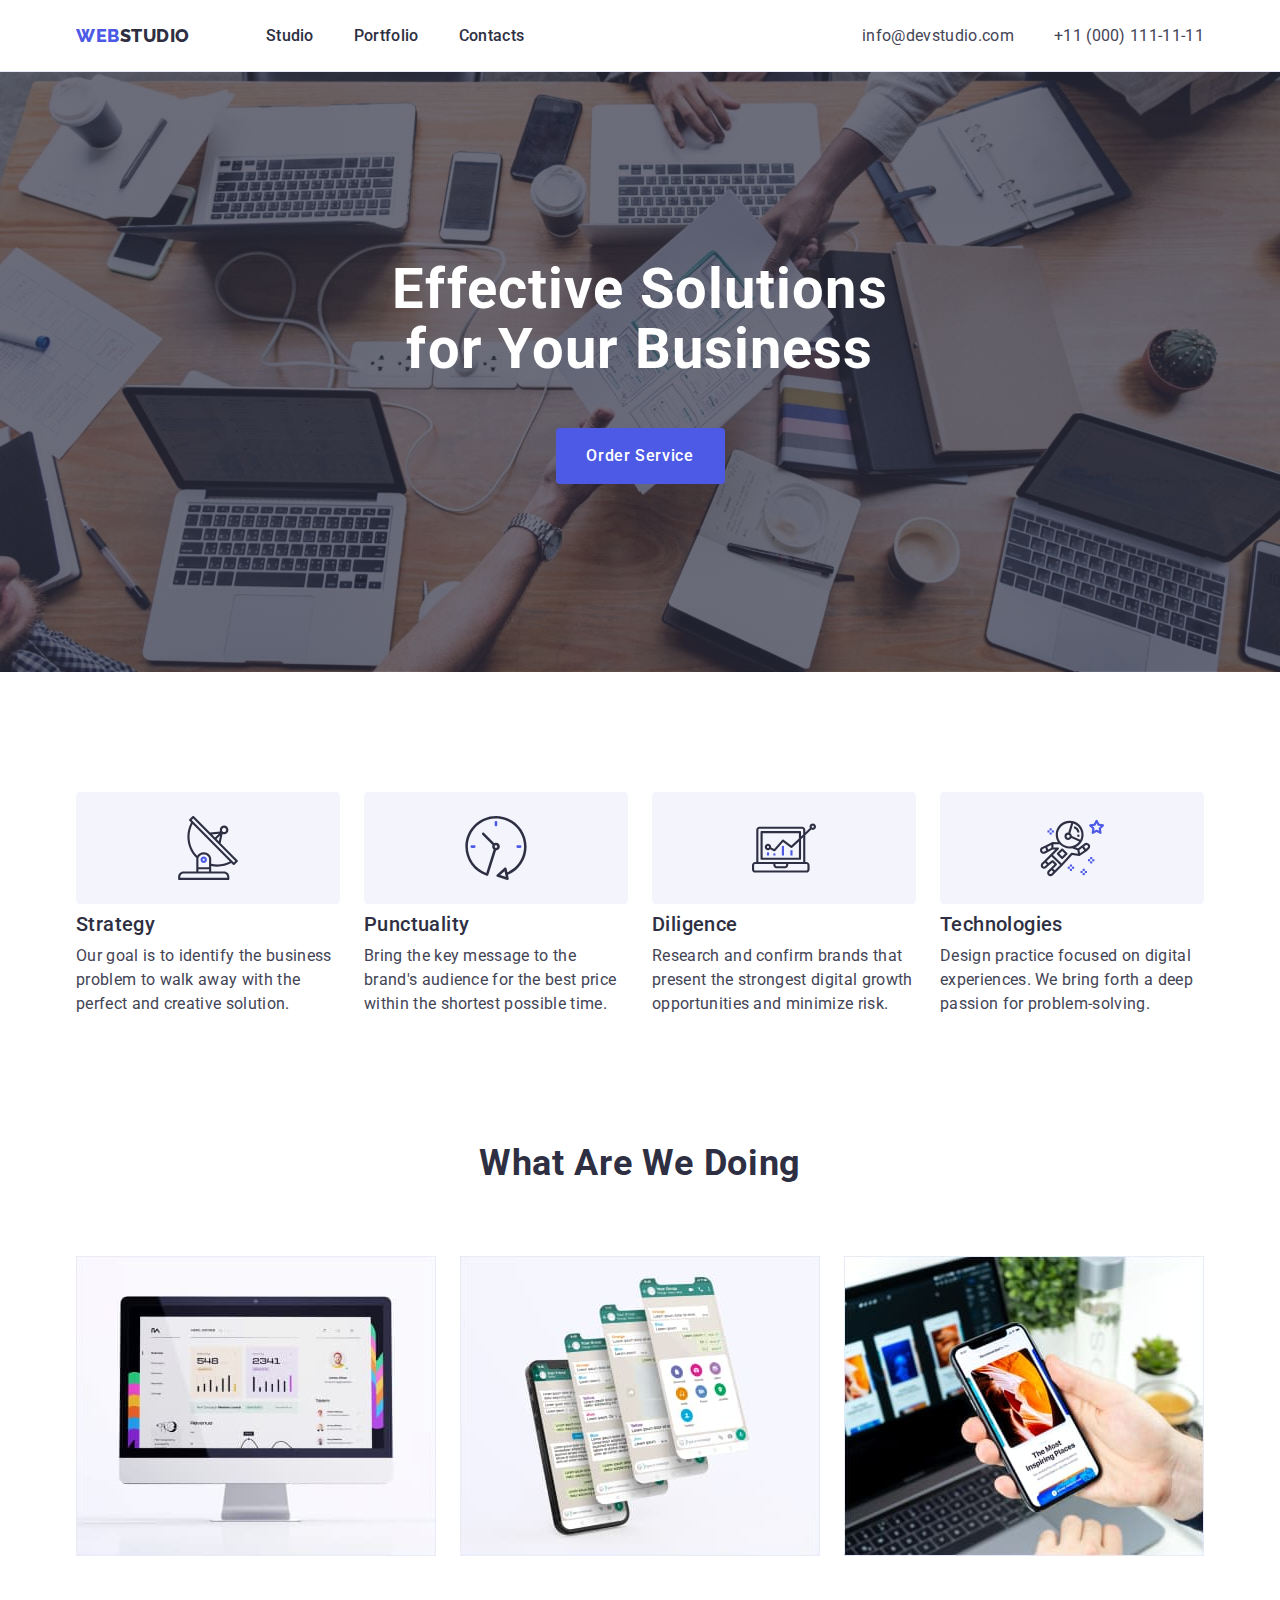
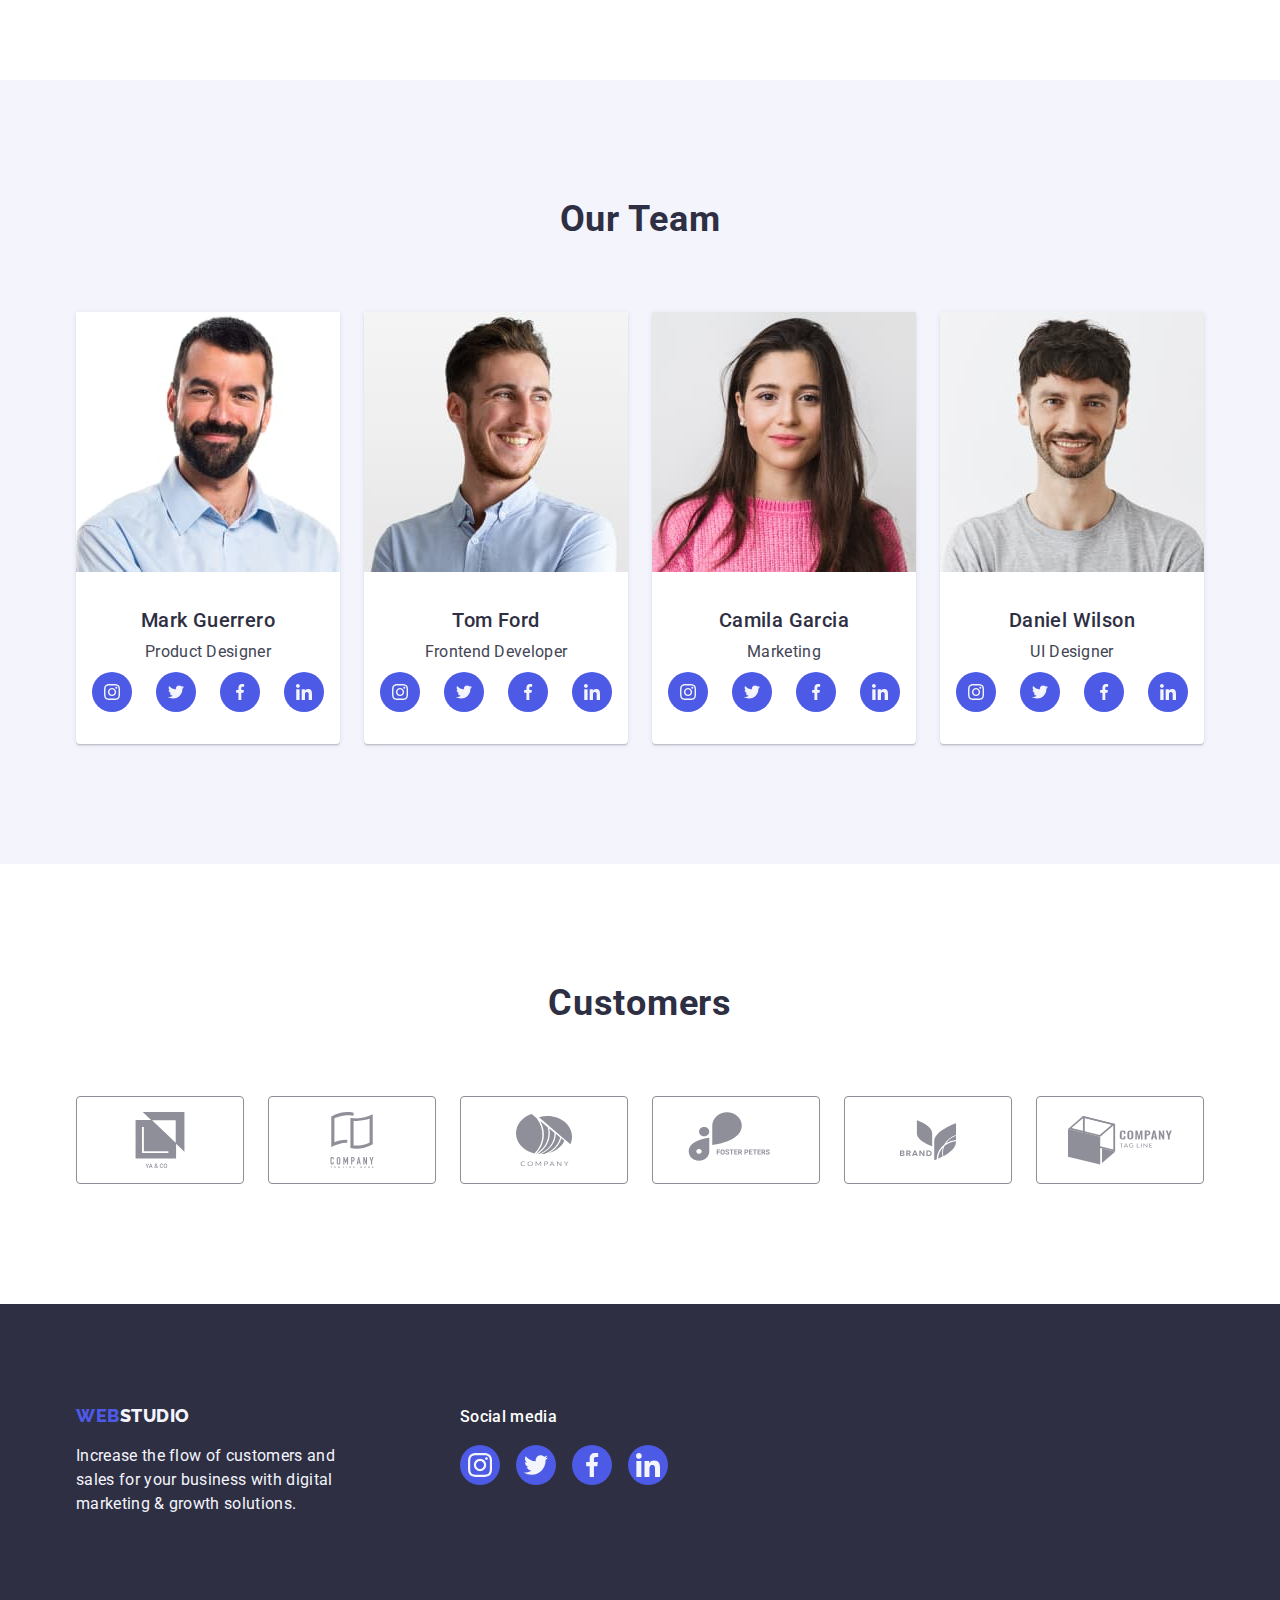
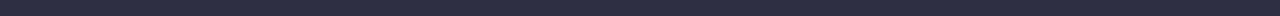
==== index.html @ 8e8cd4e7 "initial release" ====
<!DOCTYPE html>
<html lang="en">
  <head>
    <meta charset="UTF-8" />
    <meta name="viewport" content="width=device-width, initial-scale=1.0" />
    <link
      rel="stylesheet"
      href="https://cdnjs.cloudflare.com/ajax/libs/modern-normalize/2.0.0/modern-normalize.min.css"
      integrity="sha512-4xo8blKMVCiXpTaLzQSLSw3KFOVPWhm/TRtuPVc4WG6kUgjH6J03IBuG7JZPkcWMxJ5huwaBpOpnwYElP/m6wg=="
      crossorigin="anonymous"
      referrerpolicy="no-referrer"
    />
    <link
      href="https://fonts.googleapis.com/css2?family=Raleway:wght@800&family=Roboto:wght@400;500;700;900&display=swap"
      rel="stylesheet"
    />
    <link rel="stylesheet" href="./css/style.css" />
    <link rel="preconnect" href="https://fonts.googleapis.com" />
    <link rel="preconnect" href="https://fonts.gstatic.com" crossorigin />

    <title>goit-markup-hw-03</title>
  </head>
  <body>
    <header class="header">
      <!--header-->
      <div class="header-container container">
        <nav class="nav">
          <a href="./index.html" class="logo link"
            >Web<span class="nav-logo-span">Studio</span></a
          >
          <ul class="list">
            <li class="nav-list-item link">
              <a class="nav-list-item-link link" href="./index.html">Studio</a>
            </li>
            <li class="nav-list-item link">
              <a class="nav-list-item-link link" href="./portfolio.html"
                >Portfolio</a
              >
            </li>
            <li class="nav-list-item link">
              <a class="nav-list-item-link link" href="">Contacts</a>
            </li>
          </ul>
        </nav>
        <address class="address">
          <ul class="list">
            <li class="address-list-item">
              <a class="address-link link" href="mailto:info@devstudio.com"
                >info@devstudio.com</a
              >
            </li>
            <li class="address-list-item">
              <a class="address-link link" href="tel:+110001111111"
                >+11 (000) 111-11-11</a
              >
            </li>
          </ul>
        </address>
      </div>
    </header>
    <main class="main">
      <!--section 1-->
      <section class="hero-section">
        <div class="container">
          <h1 class="hero-tittle">Effective Solutions for Your Business</h1>
          <button class="hero-button" type="button">Order Service</button>
        </div>
      </section>
      <!--section 2-->
      <section class="features-section">
        <div class="container">
          <h2 class="section-title">Features</h2>
          <ul class="features-section-list list">
            <li class="features-list-item">
              <div class="features-section-icon">
                <svg
                  class="features-icons-decor"
                  width="64"
                  height="64"
                  aria-label="icon satellite antenna"
                >
                  <use href="./images/icons.svg#icon-antenna"></use>
                </svg>
              </div>
              <h3 class="item-title">Strategy</h3>
              <p class="item-text">
                Our goal is to identify the business problem to walk away with
                the perfect and creative solution.
              </p>
            </li>
            <li class="features-list-item">
              <div class="features-section-icon">
                <svg
                  class="features-icons-decor"
                  width="64"
                  height="64"
                  aria-label="icon satellite antenna"
                >
                  <use href="./images/icons.svg#icon-clock"></use>
                </svg>
              </div>
              <h3 class="item-title">Punctuality</h3>
              <p class="item-text">
                Bring the key message to the brand's audience for the best price
                within the shortest possible time.
              </p>
            </li>
            <li class="features-list-item">
              <div class="features-section-icon">
                <svg
                  class="features-icons-decor"
                  width="64"
                  height="64"
                  aria-label="icon satellite antenna"
                >
                  <use href="./images/icons.svg#icon-diagram"></use>
                </svg>
              </div>
              <h3 class="item-title">Diligence</h3>
              <p class="item-text">
                Research and confirm brands that present the strongest digital
                growth opportunities and minimize risk.
              </p>
            </li>
            <li class="features-list-item">
              <div class="features-section-icon">
                <svg
                  class="features-icons-decor"
                  width="64"
                  height="64"
                  aria-label="icon satellite antenna"
                >
                  <use href="./images/icons.svg#icon-astronaut"></use>
                </svg>
              </div>
              <h3 class="item-title">Technologies</h3>
              <p class="item-text">
                Design practice focused on digital experiences. We bring forth a
                deep passion for problem-solving.
              </p>
            </li>
          </ul>
        </div>
      </section>

      <!--section 3-->
      <section class="services-section">
        <div class="container">
          <h2 class="section-title">What are we doing</h2>
          <ul class="list">
            <li class="service-list-item">
              <img
                src="./images/image1.jpg"
                alt="comuputer display"
                width="360"
              />
            </li>
            <li class="service-list-item">
              <img
                src="./images/image3.jpg"
                alt="computer and cellphone display"
                width="360"
              />
            </li>
            <li class="service-list-item">
              <img
                src="./images/image2.jpg"
                alt="cellphone display"
                width="360"
              />
            </li>
          </ul>
        </div>
      </section>

      <!--section 4-->
      <section class="team-section">
        <div class="container">
          <h2 class="section-title">Our Team</h2>
          <ul class="list">
            <li class="team-list-item">
              <img
                src="./images/Mark_Guerrero_pic.jpg"
                alt="Mark Guerrero pic"
                width="264"
              />
              <div class="team-name">
                <h3 class="item-title">Mark Guerrero</h3>
                <p class="item-text">Product Designer</p>
                <ul class="social-media">
                  <li class="social-media-list">
                    <a class="social-media-link-item" href="">
                      <svg
                        class="social-media-icondecor"
                        width="16"
                        height="16"
                        fill="#f4f4fd"
                        aria-label="icon instagram"
                      >
                        <use href="./images/icons.svg#icon-instagram"></use>
                      </svg>
                    </a>
                  </li>
                  <li class="social-media-list">
                    <a class="social-media-link-item" href="">
                      <svg
                        class="social-media-icondecor"
                        width="16"
                        height="16"
                        fill="#f4f4fd"
                        aria-label="icon twitter"
                      >
                        <use href="./images/icons.svg#icon-twitter"></use>
                      </svg>
                    </a>
                  </li>
                  <li class="social-media-list">
                    <a class="social-media-link-item" href="">
                      <svg
                        class="social-media-icondecor"
                        width="16"
                        height="16"
                        fill="#f4f4fd"
                        aria-label="icon facebook"
                      >
                        <use href="./images/icons.svg#icon-facebook"></use>
                      </svg>
                    </a>
                  </li>
                  <li class="social-media-list">
                    <a class="social-media-link-item" href="">
                      <svg
                        class="social-media-icondecor"
                        width="16"
                        height="16"
                        fill="#f4f4fd"
                        aria-label="icon linkedin"
                      >
                        <use href="./images/icons.svg#icon-linkedin"></use>
                      </svg>
                    </a>
                  </li>
                </ul>
              </div>
            </li>
            <li class="team-list-item">
              <img
                src="./images/Tom_Ford_pic.jpg"
                alt="Tom Ford pic"
                width="264"
              />
              <div class="team-name">
                <h3 class="item-title">Tom Ford</h3>
                <p class="item-text">Frontend Developer</p>
                <ul class="social-media">
                  <li class="social-media-list">
                    <a class="social-media-link-item" href="">
                      <svg
                        class="social-media-icondecor"
                        width="16"
                        height="16"
                        fill="#f4f4fd"
                        aria-label="icon instagram"
                      >
                        <use href="./images/icons.svg#icon-instagram"></use>
                      </svg>
                    </a>
                  </li>
                  <li class="social-media-list">
                    <a class="social-media-link-item" href="">
                      <svg
                        class="social-media-icondecor"
                        width="16"
                        height="16"
                        fill="#f4f4fd"
                        aria-label="icon twitter"
                      >
                        <use href="./images/icons.svg#icon-twitter"></use>
                      </svg>
                    </a>
                  </li>
                  <li class="social-media-list">
                    <a class="social-media-link-item" href="">
                      <svg
                        class="social-media-icondecor"
                        width="16"
                        height="16"
                        fill="#f4f4fd"
                        aria-label="icon facebook"
                      >
                        <use href="./images/icons.svg#icon-facebook"></use>
                      </svg>
                    </a>
                  </li>
                  <li class="social-media-list">
                    <a class="social-media-link-item" href="">
                      <svg
                        class="social-media-icondecor"
                        width="16"
                        height="16"
                        fill="#f4f4fd"
                        aria-label="icon linkedin"
                      >
                        <use href="./images/icons.svg#icon-linkedin"></use>
                      </svg>
                    </a>
                  </li>
                </ul>
              </div>
            </li>
            <li class="team-list-item">
              <img
                src="./images/Camila_Garcia_pic.jpg"
                alt="Camila Garcia pic"
                width="264"
              />
              <div class="team-name">
                <h3 class="item-title">Camila Garcia</h3>
                <p class="item-text">Marketing</p>
                <ul class="social-media">
                  <li class="social-media-list">
                    <a class="social-media-link-item" href="">
                      <svg
                        class="social-media-icondecor"
                        width="16"
                        height="16"
                        fill="#f4f4fd"
                        aria-label="icon instagram"
                      >
                        <use href="./images/icons.svg#icon-instagram"></use>
                      </svg>
                    </a>
                  </li>
                  <li class="social-media-list">
                    <a class="social-media-link-item" href="">
                      <svg
                        class="social-media-icondecor"
                        width="16"
                        height="16"
                        fill="#f4f4fd"
                        aria-label="icon twitter"
                      >
                        <use href="./images/icons.svg#icon-twitter"></use>
                      </svg>
                    </a>
                  </li>
                  <li class="social-media-list">
                    <a class="social-media-link-item" href="">
                      <svg
                        class="social-media-icondecor"
                        width="16"
                        height="16"
                        fill="#f4f4fd"
                        aria-label="icon facebook"
                      >
                        <use href="./images/icons.svg#icon-facebook"></use>
                      </svg>
                    </a>
                  </li>
                  <li class="social-media-list">
                    <a class="social-media-link-item" href="">
                      <svg
                        class="social-media-icondecor"
                        width="16"
                        height="16"
                        fill="#f4f4fd"
                        aria-label="icon linkedin"
                      >
                        <use href="./images/icons.svg#icon-linkedin"></use>
                      </svg>
                    </a>
                  </li>
                </ul>
              </div>
            </li>
            <li class="team-list-item">
              <img
                src="./images/Daniel_Wilson_pic.jpg"
                alt="Daniel Wilson pic"
                width="264"
              />
              <div class="team-name">
                <h3 class="item-title">Daniel Wilson</h3>
                <p class="item-text">UI Designer</p>
                <ul class="social-media">
                  <li class="social-media-list">
                    <a class="social-media-link-item" href="">
                      <svg
                        class="social-media-icondecor"
                        width="16"
                        height="16"
                        fill="#f4f4fd"
                        aria-label="icon instagram"
                      >
                        <use href="./images/icons.svg#icon-instagram"></use>
                      </svg>
                    </a>
                  </li>
                  <li class="social-media-list">
                    <a class="social-media-link-item" href="">
                      <svg
                        class="social-media-icondecor"
                        width="16"
                        height="16"
                        fill="#f4f4fd"
                        aria-label="icon twitter"
                      >
                        <use href="./images/icons.svg#icon-twitter"></use>
                      </svg>
                    </a>
                  </li>
                  <li class="social-media-list">
                    <a class="social-media-link-item" href="">
                      <svg
                        class="social-media-icondecor"
                        width="16"
                        height="16"
                        fill="#f4f4fd"
                        aria-label="icon facebook"
                      >
                        <use href="./images/icons.svg#icon-facebook"></use>
                      </svg>
                    </a>
                  </li>
                  <li class="social-media-list">
                    <a class="social-media-link-item" href="">
                      <svg
                        class="social-media-icondecor"
                        width="16"
                        height="16"
                        fill="#f4f4fd"
                        aria-label="icon linkedin"
                      >
                        <use href="./images/icons.svg#icon-linkedin"></use>
                      </svg>
                    </a>
                  </li>
                </ul>
              </div>
            </li>
          </ul>
        </div>
      </section>

      <!--section 5-->
      <section class="customer-section">
        <div class="container">
          <h2 class="section-title">Customers</h2>
          <ul class="customer-icon">
            <li class="customer-icon-list">
              <a class="customer-icon-list-item" href="">
                <svg
                  class="customer-icon-client"
                  width="104"
                  height="56"
                  fill="currentColor"
                  aria-label="icon client1"
                >
                  <use href="./images/icons.svg#icon-client1"></use>
                </svg>
              </a>
            </li>
            <li class="customer-icon-list">
              <a class="customer-icon-list-item" href="">
                <svg
                  class="customer-icon-client"
                  width="104"
                  height="56"
                  fill="currentColor"
                  aria-label="icon client2"
                >
                  <use href="./images/icons.svg#icon-client2"></use>
                </svg>
              </a>
            </li>
            <li class="customer-icon-list">
              <a class="customer-icon-list-item" href="">
                <svg
                  class="customer-icon-client"
                  width="104"
                  height="56"
                  fill="currentColor"
                  aria-label="icon client3"
                >
                  <use href="./images/icons.svg#icon-client3"></use>
                </svg>
              </a>
            </li>
            <li class="customer-icon-list">
              <a class="customer-icon-list-item" href="">
                <svg
                  class="customer-icon-client"
                  width="104"
                  height="56"
                  fill="currentColor"
                  aria-label="icon client4"
                >
                  <use href="./images/icons.svg#icon-client4"></use>
                </svg>
              </a>
            </li>
            <li class="customer-icon-list">
              <a class="customer-icon-list-item" href="">
                <svg
                  class="customer-icon-client"
                  width="104"
                  height="56"
                  fill="currentColor"
                  aria-label="icon client5"
                >
                  <use href="./images/icons.svg#icon-client5"></use>
                </svg>
              </a>
            </li>
            <li class="customer-icon-list">
              <a class="customer-icon-list-item" href="">
                <svg
                  class="customer-icon-client"
                  width="104"
                  height="56"
                  fill="currentColor"
                  aria-label="icon client6"
                >
                  <use href="./images/icons.svg#icon-client6"></use>
                </svg>
              </a>
            </li>
          </ul>
        </div>
      </section>
    </main>
    <!--footer section-->
    <footer class="footer">
      <div class="container">
        <div class="footer-container-logo">
          <a href="./index.html" class="logo link"
            >Web<span class="footer-logo-span">Studio</span></a
          >
          <p class="footer-p">
            Increase the flow of customers and sales for your business with
            digital marketing & growth solutions.
          </p>
        </div>
        <div class="footer-social-media">
          <p class="footer-social-media-title">Social media</p>
          <ul class="social-media">
            <li class="social-media-list">
              <a class="social-media-link-item" href="">
                <svg
                  class="social-media-icondecor"
                  width="24"
                  height="24"
                  fill="#f4f4fd"
                  aria-label="icon instagram"
                >
                  <use href="./images/icons.svg#icon-instagram"></use>
                </svg>
              </a>
            </li>
            <li class="social-media-list">
              <a class="social-media-link-item" href="">
                <svg
                  class="social-media-icondecor"
                  width="24"
                  height="24"
                  fill="#f4f4fd"
                  aria-label="icon twitter"
                >
                  <use href="./images/icons.svg#icon-twitter"></use>
                </svg>
              </a>
            </li>
            <li class="social-media-list">
              <a class="social-media-link-item" href="">
                <svg
                  class="social-media-icondecor"
                  width="24"
                  height="24"
                  fill="#f4f4fd"
                  aria-label="icon facebook"
                >
                  <use href="./images/icons.svg#icon-facebook"></use>
                </svg>
              </a>
            </li>
            <li class="social-media-list">
              <a class="social-media-link-item" href="">
                <svg
                  class="social-media-icondecor"
                  width="24"
                  height="24"
                  fill="#f4f4fd"
                  aria-label="icon linkedin"
                >
                  <use href="./images/icons.svg#icon-linkedin"></use>
                </svg>
              </a>
            </li>
          </ul>
        </div>
      </div>
    </footer>
  </body>
</html>
---- css/style.css ----
* {
  padding: 0;
  margin: 0;
  box-sizing: border-box;
}

h1,
h2,
h3,
h4,
h5,
h6,
p,
ul,
li {
  margin: 0;
  padding: 0;
}

body {
  font-family: "Roboto", sans-serif;
  color: var(--slate);
  background-color: var(--white);
}

:root {
  --iris: #4d5ae5;
  --ocean: #404bbf;
  --navyblue: #2e2f42;
  --green: #31d0aa;
  --slate: #434455;
  --lightslate: #8e8f99;
  --cornerflower: #e7e9fc;
  --cloud: #f4f4fd;
  --navybluemodal: #2e2f42;
  --white: #ffffff;
  --dairy: #fcfcfc;
}

/* HEADER SECTION */
.header {
  background-color: var(--white);
  display: flex;
  height: 72px;
  justify-content: center;
  align-items: center;
  border-bottom: 1px solid var(--cornerflower);
  box-shadow: 0px 2px 1px rgba(46, 47, 66, 0.08),
    0px 1px 1px rgba(46, 47, 66, 0.16), 0px 1px 6px rgba(46, 47, 66, 0.08);
}

.header-container {
  display: flex;
  justify-content: space-between;
}

.container {
  display: flex;
  width: 1158px;
  margin: 0 auto;
  padding: 0 15px;
}

.nav {
  display: flex;
  align-items: center;
}

.logo {
  font-family: "Raleway", sans-serif;
  font-weight: 800;
  font-size: 18px;
  line-height: 1.17;
  letter-spacing: 0.03em;
  text-transform: uppercase;
  color: var(--iris);
  display: inline-flex;
  height: 24px;
  align-items: center;
  margin-right: 76px;
}

.nav-logo-span {
  color: var(--navybluemodal);
  font-family: "Raleway", sans-serif;
  font-size: 18px;
  font-style: normal;
  font-weight: 800;
  line-height: 1.17;
}

.nav .list {
  display: flex;
}

.nav-list-item {
  padding: 24px 0;
  margin-right: 40px;
}
.nav-list-item:last-child {
  margin-right: 0;
}

.link {
  text-decoration: none;
}

.list {
  list-style: none;
  display: flex;
}

.nav-list-item {
  list-style: none;
}

.nav-list-item-link {
  font-family: Roboto;
  font-size: 16px;
  font-style: normal;
  font-weight: 500;
  letter-spacing: 0.32px;
  color: var(--navyblue);
  line-height: 1.5;
  letter-spacing: 0.02em;
  padding: 24px 0;
  position: relative;
}

.nav-list-item-link::after {
  content: "";
  width: 100%;
  height: 4px;
  background: var(--ocean);
  position: absolute;
  left: 0;
  bottom: -2px;
  border-radius: 2px;
  opacity: 0;
}

.nav-list-item-link:hover::after {
  opacity: 1;
}

.nav-list-item-link:hover,
.nav-list-item-link:focus {
  color: var(--ocean);
}
.address {
  font-style: normal;
}

.address {
  display: flex;
  align-items: center;
}

.address-link {
  padding-top: 24px;
  padding-bottom: 24px;
  line-height: 1.5;
  letter-spacing: 0.02em;
  color: var(--slate);
}

.address-list-item {
  margin-right: 40px;
}
.address-list-item:last-child {
  margin-right: 0;
}

.address-link:hover,
.address-link:focus {
  color: var(--ocean);
}

.main {
  background-color: var(--white);
}
/* Section 1 */
.hero-section {
  background-color: var(--navyblue);
  padding: 188px 0;
  max-width: 1440px;
  margin: 0 auto;
  background-image: linear-gradient(
      rgba(46, 47, 66, 0.7),
      rgba(46, 47, 66, 0.7)
    ),
    url(../images/people-office.jpg);
  background-repeat: no-repeat;
  background-position: center;
  background-size: cover;
}
.hero-section .container {
  display: flex;
  flex-direction: column;
  align-items: center;
}

.hero-tittle {
  font-family: Roboto;
  font-size: 56px;
  font-style: normal;
  font-weight: 700;
  line-height: 1.07;
  letter-spacing: 1.12px;
  color: var(--white);
  text-align: center;
  max-width: 496px;
}
.hero-button {
  background-color: var(--iris);
  color: var(--white);
  font-family: "Roboto", sans-serif;
  font-size: 16px;
  font-style: normal;
  font-weight: 500;
  line-height: 24px; /* 150% */
  letter-spacing: 0.64px;
  width: 169px;
  height: 56px;
  border: none;
  border-radius: 4px;
  cursor: pointer;
  margin-top: 48px;
}
.hero-button:hover,
.hero-button:focus {
  background-color: var(--ocean);
  cursor: pointer;
}

/* Section 2 */
.features-section {
  background-color: var(--white);
  padding: 120px 0;
}

.features-section .section-title {
  position: absolute;
  width: 1px;
  height: 1px;
  margin: -1px;
  border: 0;
  padding: 0;
  white-space: nowrap;
  clip-path: inset(100%);
  clip: rect(0 0 0 0);
  overflow: hidden;
}

.section-title {
  font-size: 36px;
  line-height: 1.11;
  text-transform: capitalize;
  letter-spacing: 0.02em;
  color: var(--navybluemodal);
  text-align: center;
  margin-bottom: 72px;
}

.features-list-item {
  width: calc((100% - 72px) / 4);
  margin-right: 24px;
}
.features-list-item:last-child {
  margin-right: 0;
}

.features-list-item .item-title {
  margin-bottom: 8px;
}

.features-section-icon {
  display: flex;
  align-items: center;
  justify-content: center;
  height: 112px;
  background-color: var(--cloud);
  border-radius: 4px;
  margin-bottom: 8px;
}

.item-title {
  font-family: Roboto;
  font-size: 20px;
  font-style: normal;
  font-weight: 500;
  line-height: 24px; /* 120% */
  letter-spacing: 0.4px;
  color: var(--navyblue);
}
.item-text {
  font-family: Roboto;
  font-size: 16px;
  font-style: normal;
  font-weight: 400;
  line-height: 24px; /* 150% */
  letter-spacing: 0.32px;
  color: var(--slate);
  margin-bottom: 8px;
}

/* Section 3 */
.services-section {
  background-color: var(--white);
  padding-bottom: 120px;
}

.services-section .container {
  display: flex;
  flex-direction: column;
  align-items: center;
}

.service-list-item {
  width: calc((100% - 48px) / 3);
  margin-right: 24px;
}
.service-list-item:last-child {
  margin-right: 0;
}

/* Section 4 */
.team-section {
  background-color: var(--cloud);
  padding: 120px 0;
}

.team-section .container {
  display: flex;
  flex-direction: column;
  align-items: center;
}

.team-list-item {
  list-style: none;
  background-color: var(--white);
  border-radius: 0 0 4px 4px;
  margin-right: 24px;
  width: calc((100% - 72px) / 4);
  box-shadow: 0px 1px 6px rgba(46, 47, 66, 0.08),
    0px 1px 1px rgba(46, 47, 66, 0.16), 0px 2px 1px rgba(46, 47, 66, 0.08);
}

.team-list-item:last-child {
  margin-right: 0;
}

.team-name {
  padding: 32px 0;
}

.team-section .item-title {
  text-align: center;
  margin-bottom: 8px;
}

.team-section .item-text {
  text-align: center;
}

.social-media {
  display: flex;
  justify-content: center;
  gap: 24px;
}

.social-media-list {
  list-style: none;
  width: 40px;
  height: 40px;
}
.social-media-link-item {
  width: 100%;
  height: 100%;
  background-color: var(--iris);
  border-radius: 50%;
  display: flex;
  align-items: center;
  justify-content: center;
}

.social-media-link-item:hover,
.social-media-link-item:focus {
  background-color: var(--ocean);
}

/* Section 5 */
.customer-section {
  padding: 120px 0;
}
.customer-section .container {
  display: flex;
  flex-direction: column;
  align-items: center;
}
.customer-icon {
  display: flex;
  gap: 24px;
}
.customer-icon-list {
  width: calc((100% - 120px) / 6);
  height: 88px;
}
.customer-icon-list {
  list-style: none;
  min-width: 168px;
  height: 88px;
}
.customer-icon-list-item {
  width: 100%;
  height: 100%;
  border: 1px solid var(--lightslate);
  border-radius: 4px;
  display: flex;
  align-items: center;
  justify-content: center;
  color: var(--lightslate);
}

.customer-icon-list-item:hover,
.customer-icon-list-item:focus {
  color: var(--ocean);
  border-color: var(--ocean);
}

/* footer Section */
.footer {
  background-color: var(--navyblue);
  padding: 100px 0;
}

.footer .container {
  display: flex;
  flex-wrap: wrap;
  align-items: baseline;
}

.footer-container-logo {
  margin-right: 120px;
}

.footer-logo-span-web {
  font-family: "Raleway", sans-serif;
  font-size: 18px;
  font-style: normal;
  font-weight: 800;
  line-height: 1.17;
  letter-spacing: 0.54px;
  text-transform: uppercase;
  color: var(--iris);
}

.logo {
  font-family: "Raleway", sans-serif;
  font-weight: 800;
  font-size: 18px;
  line-height: 1.17;
  letter-spacing: 0.03em;
  text-transform: uppercase;
  color: var(--iris);
}

.footer .logo {
  margin-bottom: 16px;
  flex-basis: 100%;
}

.footer-logo-span {
  color: var(--cloud);
}
.footer-p {
  font-family: Roboto;
  font-size: 16px;
  font-style: normal;
  font-weight: 400;
  line-height: 24px; /* 150% */
  letter-spacing: 0.32px;
  color: var(--cloud);
  max-width: 264px;
}

.footer-social-media-title {
  font-weight: 500;
  line-height: 1.5;
  letter-spacing: 0.02em;
  color: var(--white);
  margin-bottom: 16px;
}

.footer-social-media .social-media {
  gap: 16px;
}
.footer-social-media .social-media-link-item:hover,
.footer-social-media .social-media-link-item:focus {
  background-color: var(--green);
}

/* Portfolio */

.portfolio-main .container {
  flex-wrap: wrap;
}

.main-section {
  padding: 96px 0 120px 0;
}

.portfolio-main h1 {
  position: absolute;
  width: 1px;
  height: 1px;
  margin: -1px;
  border: 0;
  padding: 0;
  white-space: nowrap;
  clip-path: inset(100%);
  clip: rect(0 0 0 0);
  overflow: hidden;
}
.portfolio-main .list {
  justify-content: center;
  margin-bottom: 72px;
}

.button-menu {
  display: flex;
  width: 1158px;
  gap: 24px;
}

.button {
  color: var(--iris);
  background-color: var(--cloud);
  font-family: "Roboto", sans-serif;
  font-size: 16px;
  font-style: normal;
  font-weight: 500;
  line-height: 1.5;
  letter-spacing: 0.04em;
  padding: 12px 24px;
  border: 1px solid var(--cornerflower);
  border-radius: 4px;
}

.button:hover,
.button:focus {
  background-color: var(--ocean);
  color: var(--white);
  cursor: pointer;
  border: 1px solid transparent;
  box-shadow: 0px 3px 1px rgba(0, 0, 0, 0.1), 0px 2px 1px rgba(0, 0, 0, 0.08),
    0px 2px 2px rgba(0, 0, 0, 0.12);
}

.project-card-list {
  display: flex;
  flex-wrap: wrap;
  row-gap: 48px;
  column-gap: 24px;
}

.project-card .link {
  display: block;
}

.application-category {
  padding: 32px 16px;
  border: 1px solid var(--cornerflower);
  border-top: none;
}

.application-category .item-title {
  margin-bottom: 8px;
}

.project-card:nth-last-child(-n + 3) {
  margin-bottom: 0;
}

.project-card-item:hover,
.project-card-item:focus {
  box-shadow: 0px 1px 6px rgba(46, 47, 66, 0.08),
    0px 1px 1px rgba(46, 47, 66, 0.16), 0px 2px 1px rgba(46, 47, 66, 0.08);
}
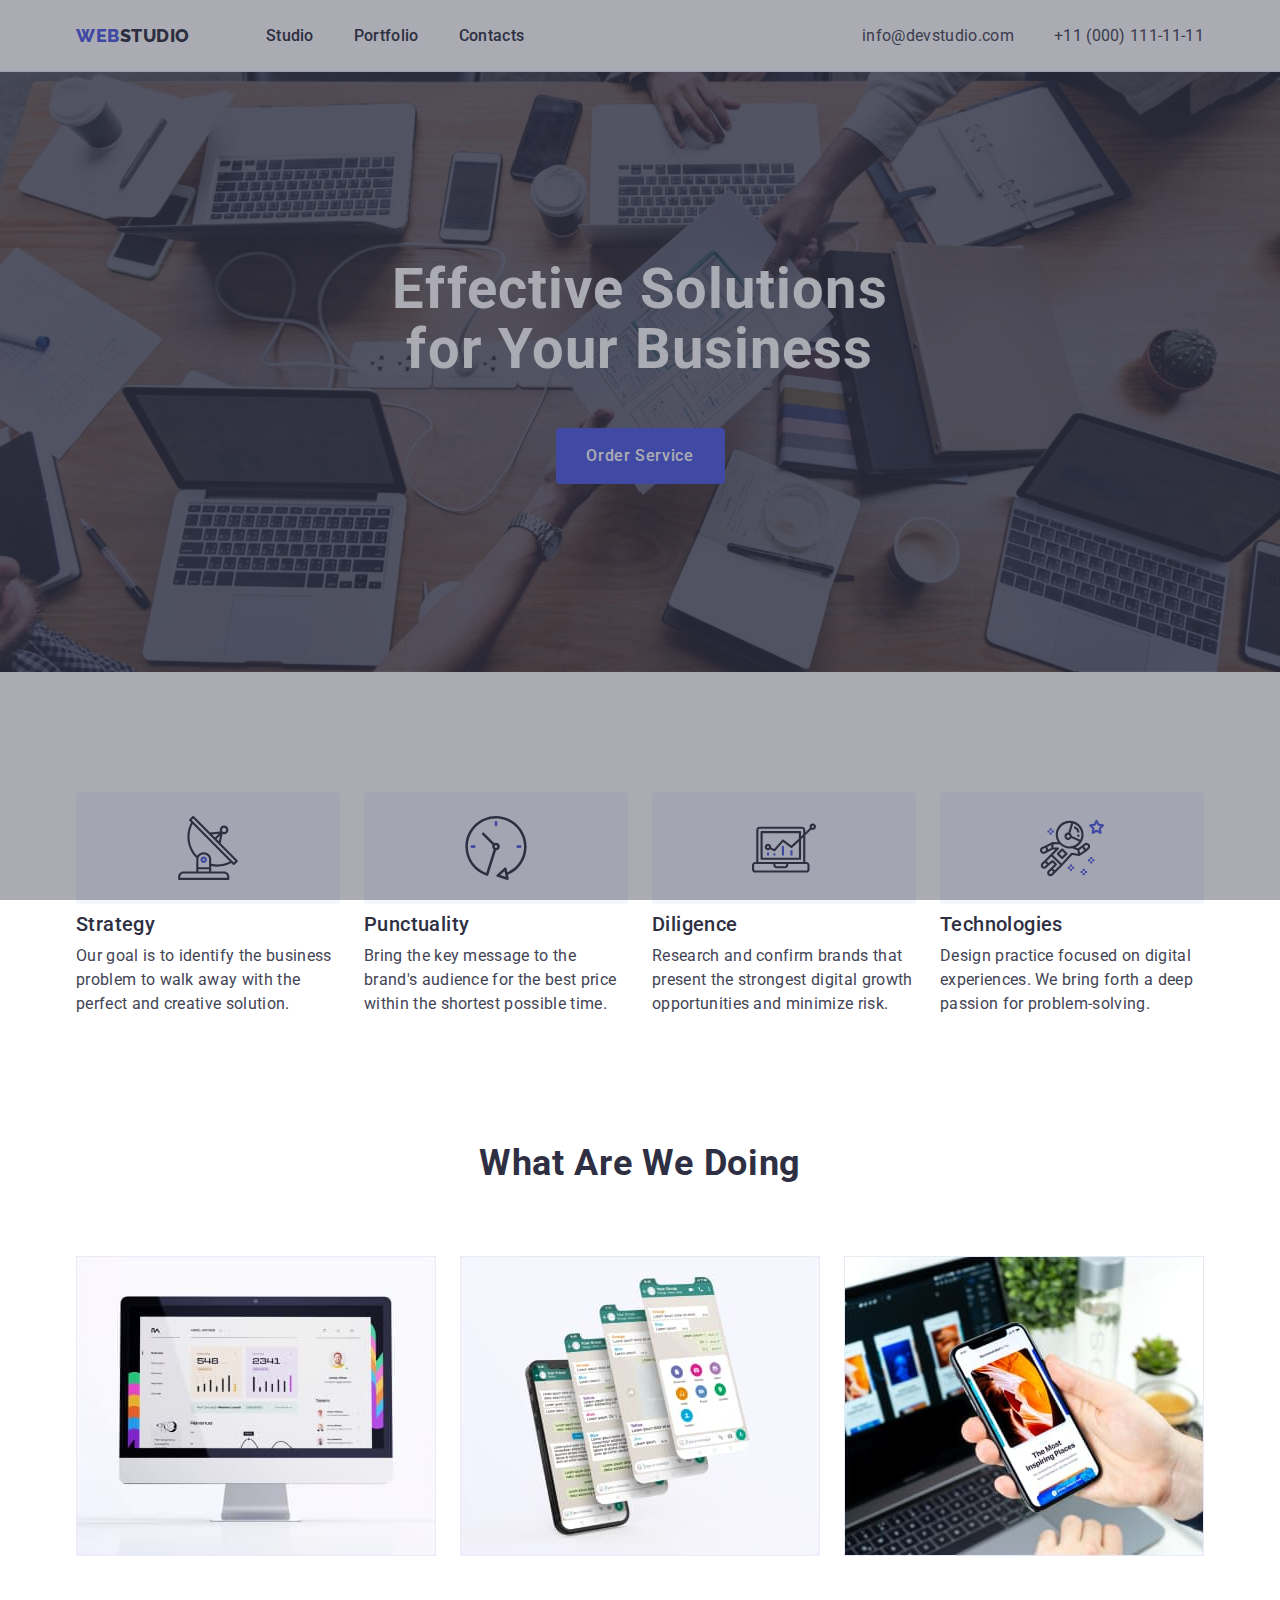
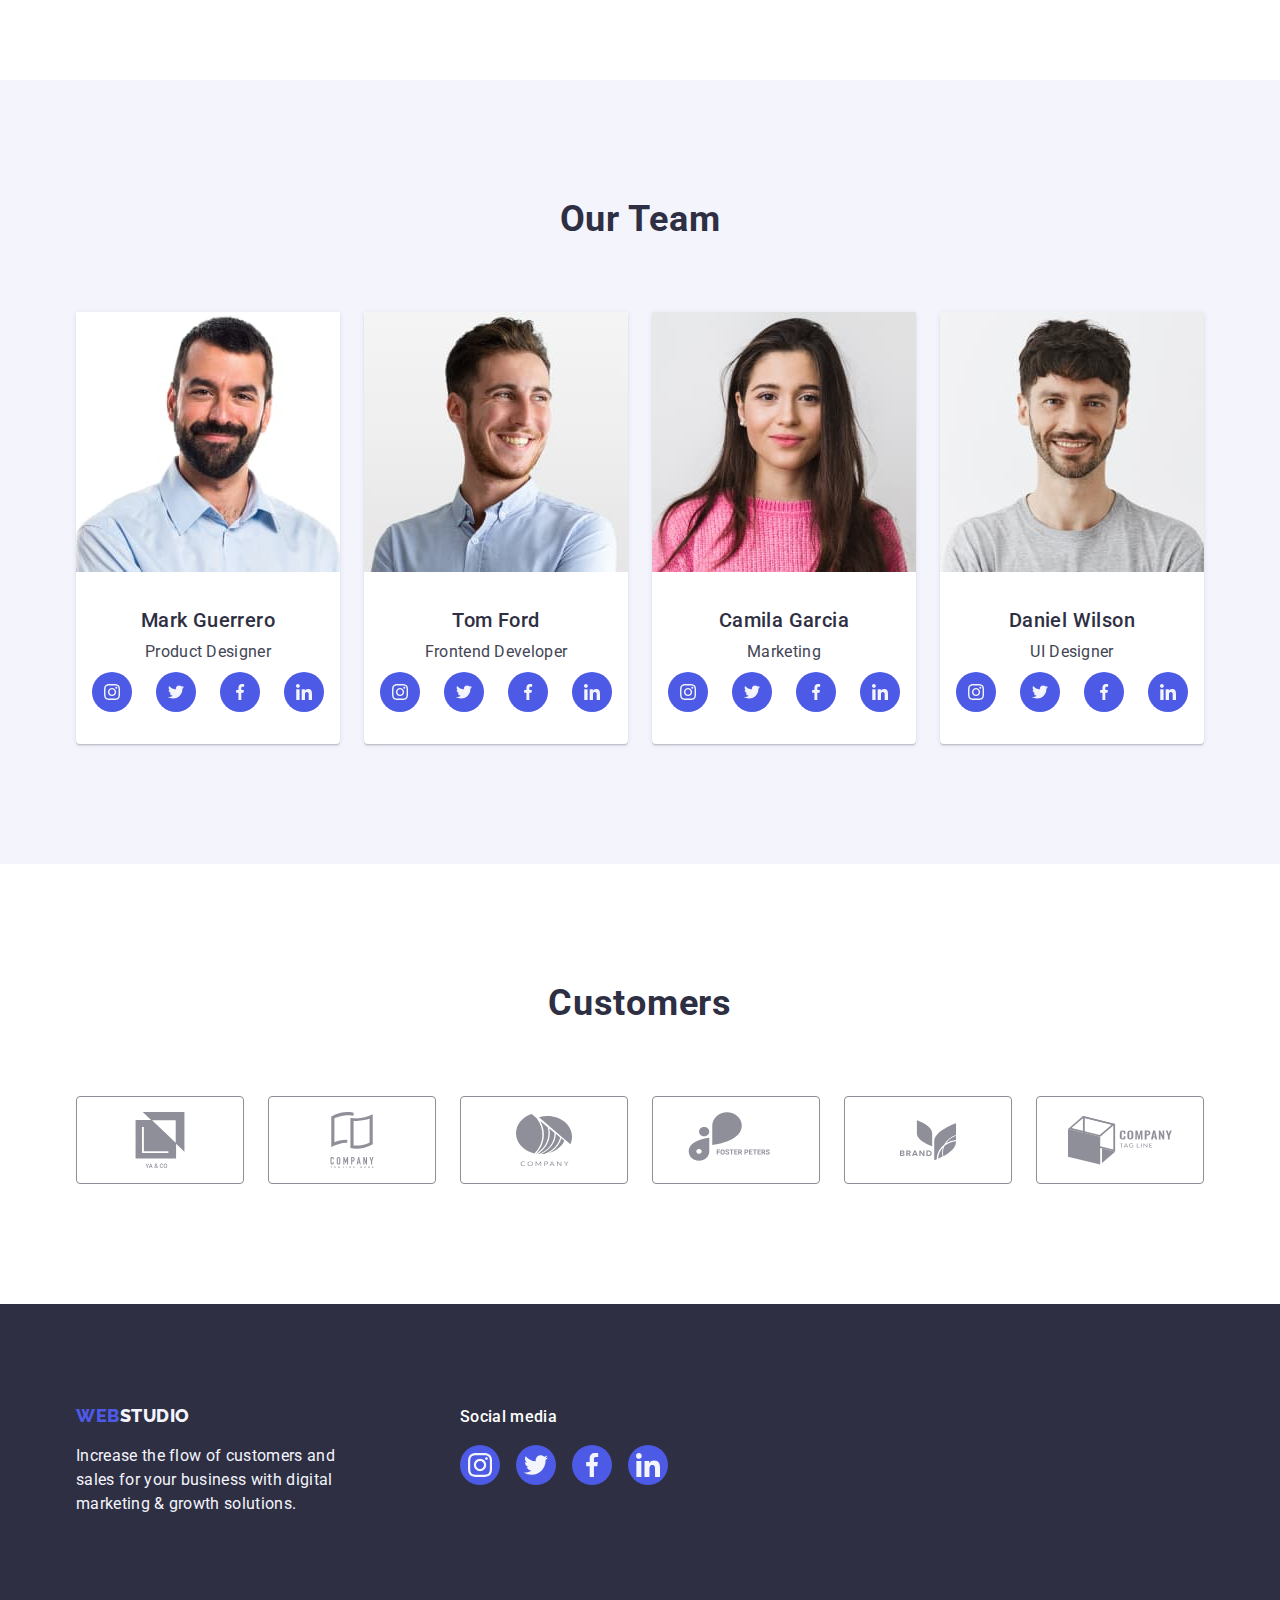
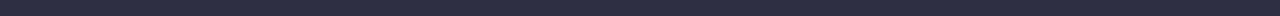
==== commit 368eb891: "modal" ====
--- a/index.html
+++ b/index.html
@@ -600,5 +600,9 @@
         </div>
       </div>
     </footer>
+
+    <!-- modal-window -->
+    <div class="modal-window"></div>
+    <data-modal> </data-modal>
   </body>
 </html>
--- a/css/style.css
+++ b/css/style.css
@@ -120,11 +120,13 @@
   font-style: normal;
   font-weight: 500;
   letter-spacing: 0.32px;
+  /* color: var(--ocean); */
   color: var(--navyblue);
   line-height: 1.5;
   letter-spacing: 0.02em;
   padding: 24px 0;
   position: relative;
+  transition: color 250ms cubic-bezier(0.4, 0, 0.2, 1);
 }
 
 .nav-list-item-link::after {
@@ -134,9 +136,9 @@
   background: var(--ocean);
   position: absolute;
   left: 0;
-  bottom: -2px;
   border-radius: 2px;
   opacity: 0;
+  bottom: -1px;
 }
 
 .nav-list-item-link:hover::after {
@@ -162,6 +164,7 @@
   line-height: 1.5;
   letter-spacing: 0.02em;
   color: var(--slate);
+  transition: color 250ms cubic-bezier(0.4, 0, 0.2, 1);
 }
 
 .address-list-item {
@@ -226,6 +229,7 @@
   border-radius: 4px;
   cursor: pointer;
   margin-top: 48px;
+  transition: background-color 250ms cubic-bezier(0.4, 0, 0.2, 1);
 }
 .hero-button:hover,
 .hero-button:focus {
@@ -382,6 +386,7 @@
   display: flex;
   align-items: center;
   justify-content: center;
+  transition: background-color 250ms cubic-bezier(0.4, 0, 0.2, 1);
 }
 
 .social-media-link-item:hover,
@@ -420,6 +425,8 @@
   align-items: center;
   justify-content: center;
   color: var(--lightslate);
+  transition: border-color 250ms cubic-bezier(0.4, 0, 0.2, 1),
+    color 250ms cubic-bezier(0.4, 0, 0.2, 1);
 }
 
 .customer-icon-list-item:hover,
@@ -545,6 +552,10 @@
   padding: 12px 24px;
   border: 1px solid var(--cornerflower);
   border-radius: 4px;
+  /* transition: color 250ms cubic-bezier(0.4, 0, 0.2, 1);
+  transition: background-color 250ms cubic-bezier(0.4, 0, 0.2, 1);
+  transition: border-color 250ms cubic-bezier(0.4, 0, 0.2, 1);
+  transition: box-shadow 250ms cubic-bezier(0.4, 0, 0.2, 1); */
 }
 
 .button:hover,
@@ -564,8 +575,9 @@
   column-gap: 24px;
 }
 
-.project-card .link {
+.project-card-item {
   display: block;
+  transition: box-shadow 250ms cubic-bezier(0.4, 0, 0.2, 1);
 }
 
 .application-category {
@@ -587,3 +599,37 @@
   box-shadow: 0px 1px 6px rgba(46, 47, 66, 0.08),
     0px 1px 1px rgba(46, 47, 66, 0.16), 0px 2px 1px rgba(46, 47, 66, 0.08);
 }
+
+.project-card:hover .overlay-text {
+  transform: translateY(0%);
+}
+
+.project-card-img {
+  position: relative;
+  overflow: hidden;
+}
+
+.overlay-text {
+  position: absolute;
+  top: 0;
+  line-height: 1.5;
+  letter-spacing: 0.02em;
+  color: var(--cloud);
+  padding: 40px 32px;
+  background-color: var(--iris);
+  height: 100%;
+  transform: translateY(100%);
+  transition: transform 250ms cubic-bezier(0.4, 0, 0.2, 1);
+}
+
+/* Modal Window */
+.modal-window {
+  position: fixed;
+  top: 0;
+  left: 0;
+  width: 100%;
+  height: 100%;
+  background-color: rgba(46, 47, 66, 0.4);
+  transition: opacity 250ms cubic-bezier(0.4, 0, 0.2, 1),
+    visibility 250ms cubic-bezier(0.4, 0, 0.2, 1);
+}
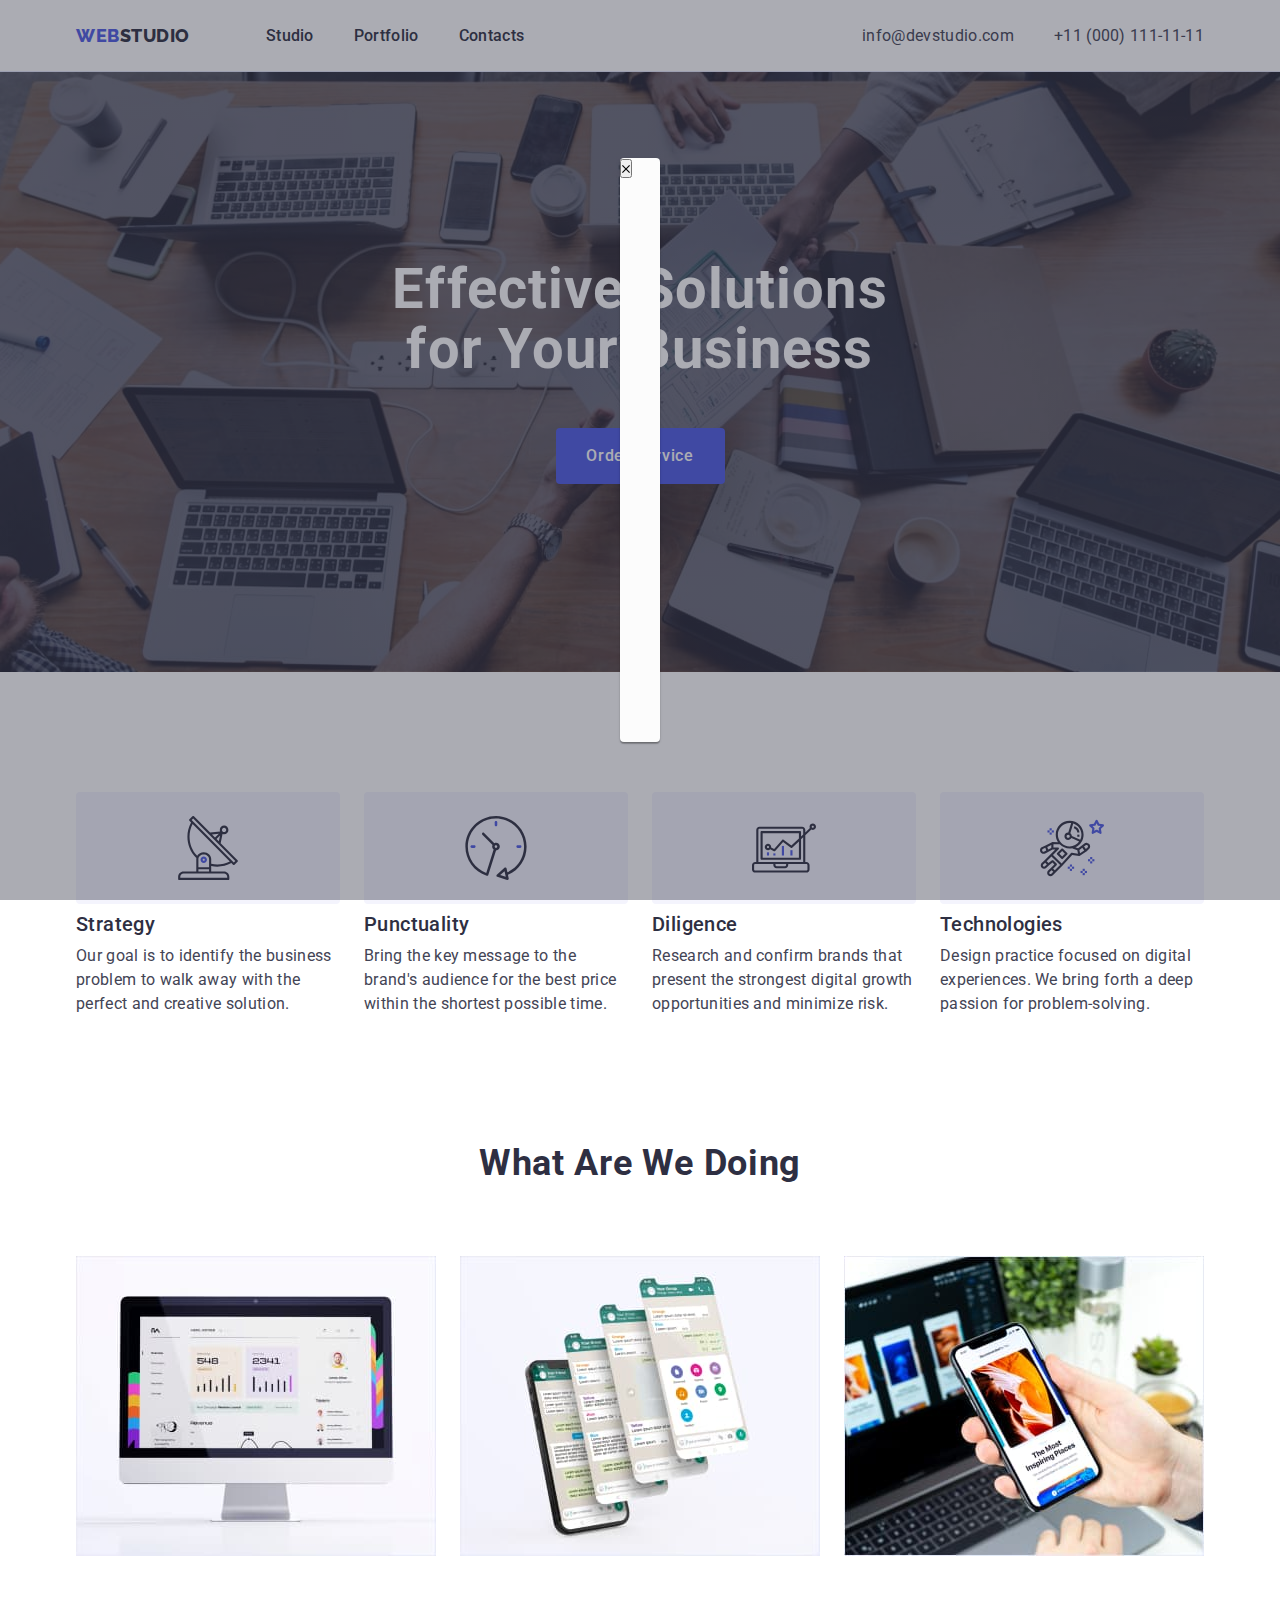
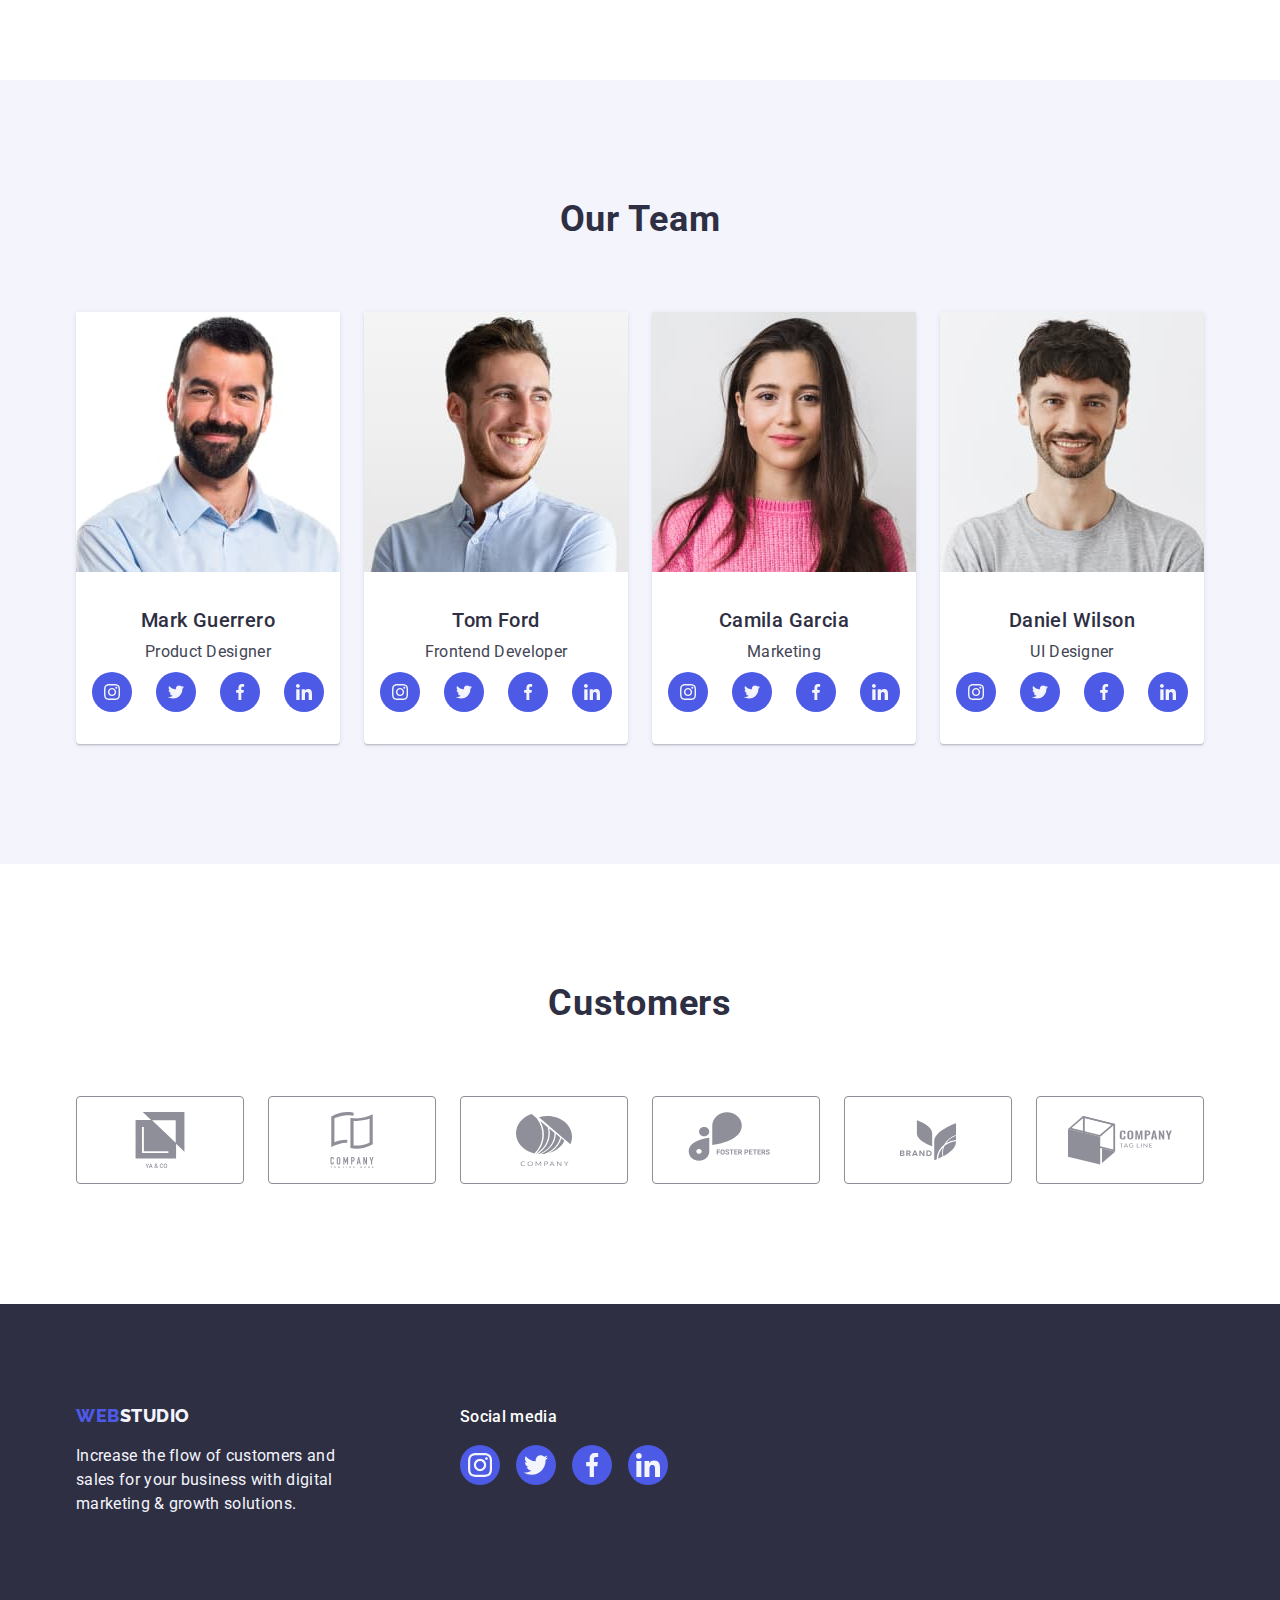
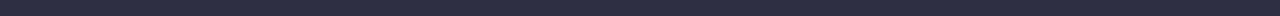
==== commit 9f763219: "rev43" ====
--- a/index.html
+++ b/index.html
@@ -602,7 +602,14 @@
     </footer>
 
     <!-- modal-window -->
-    <div class="modal-window"></div>
-    <data-modal> </data-modal>
+    <div class="modal-window">
+      <div class="modal">
+        <button class="close-btn" type="button">
+          <svg class="modal-close" width="8" height="8">
+            <use href="./images/icons.svg#icon-close"></use>
+          </svg>
+        </button>
+      </div>
+    </div>
   </body>
 </html>
--- a/css/style.css
+++ b/css/style.css
@@ -633,3 +633,17 @@
   transition: opacity 250ms cubic-bezier(0.4, 0, 0.2, 1),
     visibility 250ms cubic-bezier(0.4, 0, 0.2, 1);
 }
+
+.modal {
+  position: absolute;
+  top: 50%;
+  left: 50%;
+  transform: translate(-50%, -50%);
+  width: 40px;
+  min-height: 584px;
+  background-color: var(--dairy);
+  box-shadow: 0px 1px 1px rgba(0, 0, 0, 0.14), 0px 1px 3px rgba(0, 0, 0, 0.12),
+    0px 2px 1px rgba(0, 0, 0, 0.2);
+  border-radius: 4px;
+  transition: transform 250ms cubic-bezier(0.4, 0, 0.2, 1);
+}
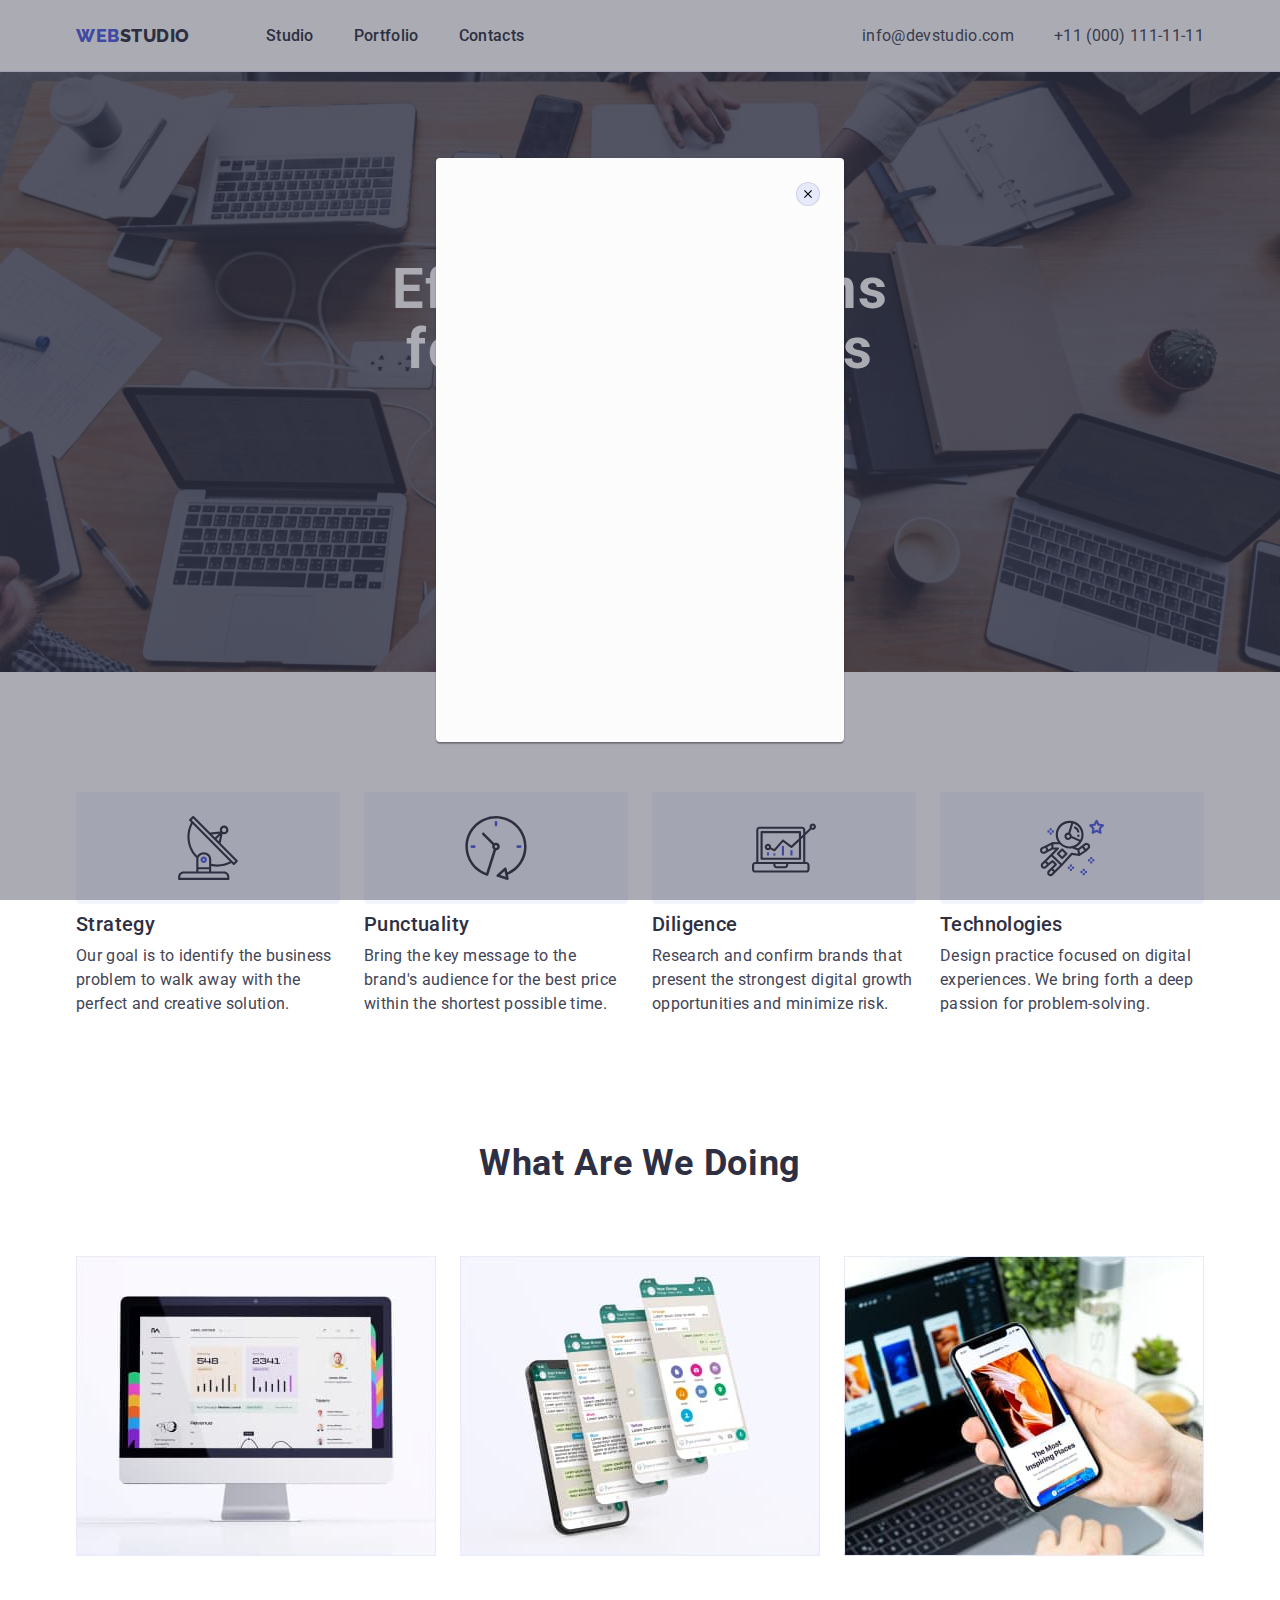
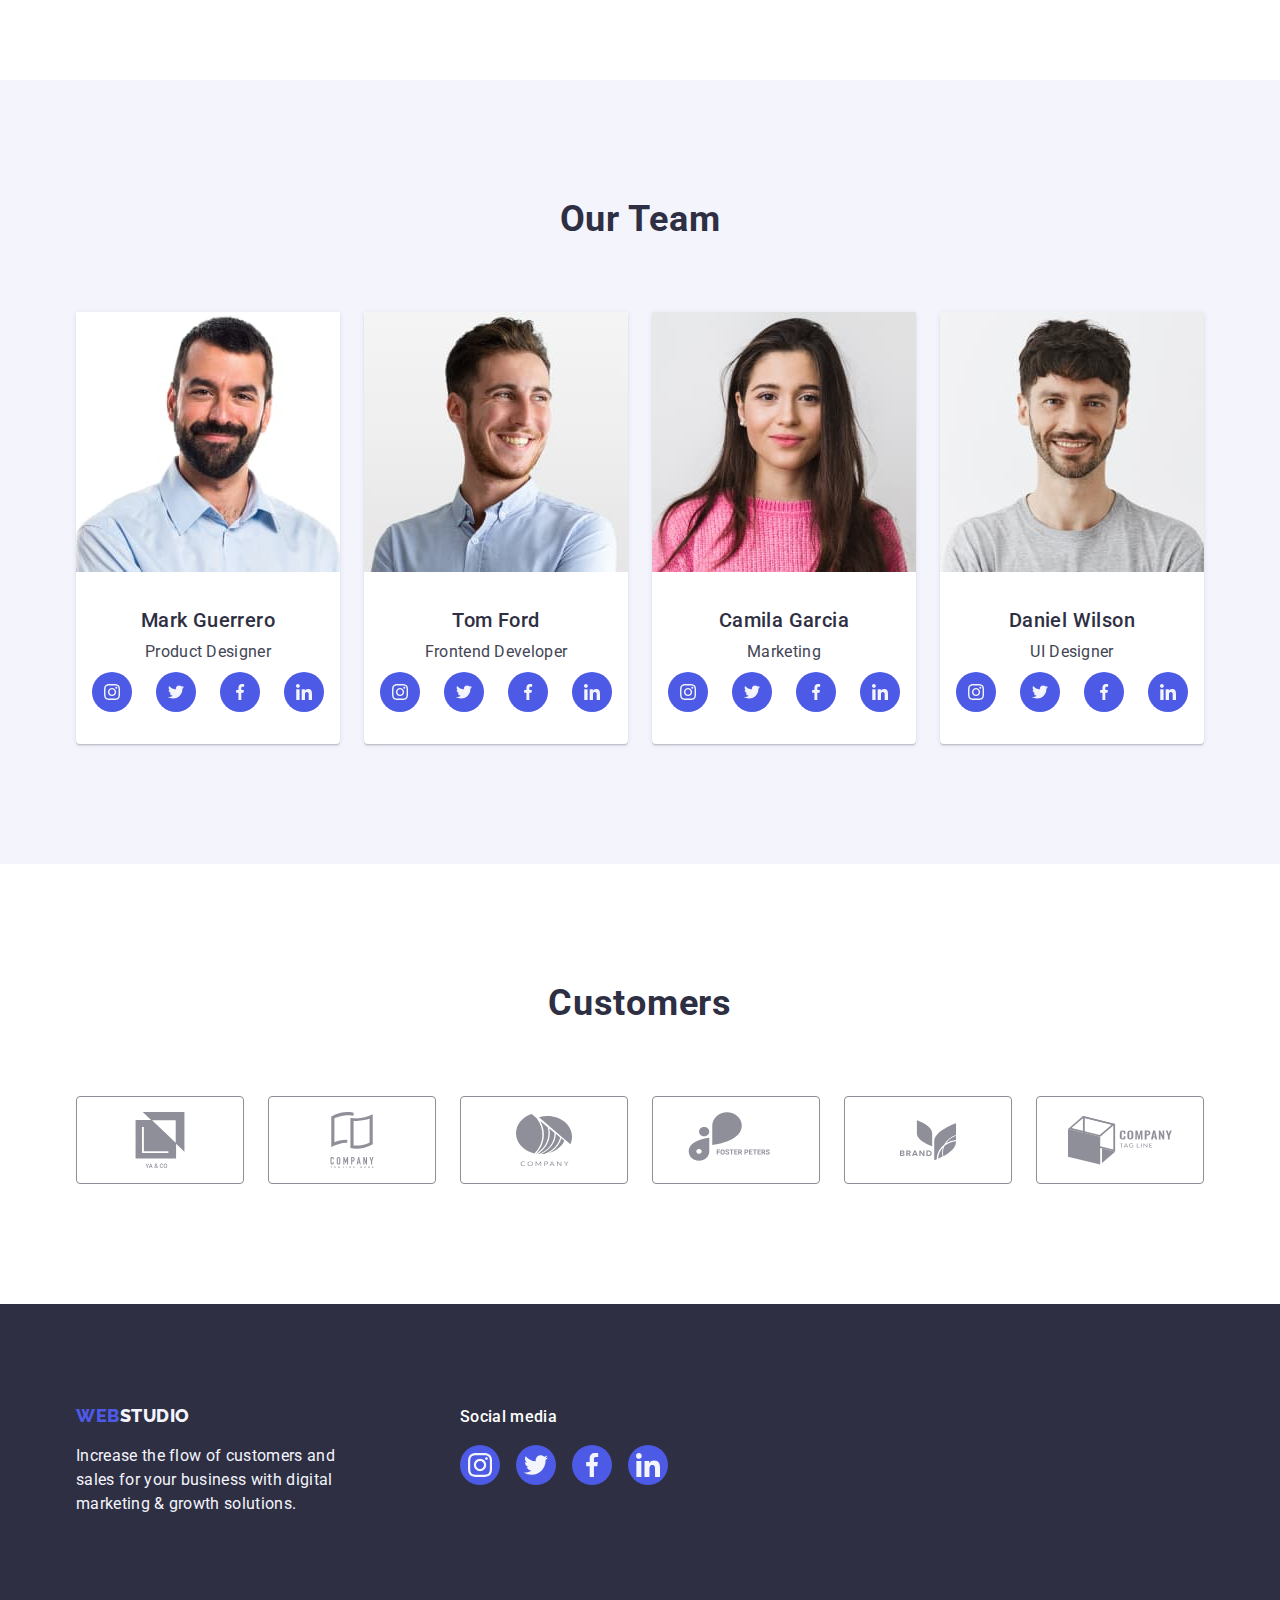
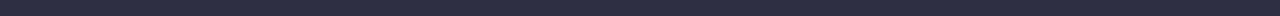
==== commit 3244c700: "rev45" ====
--- a/index.html
+++ b/index.html
@@ -604,7 +604,7 @@
     <!-- modal-window -->
     <div class="modal-window">
       <div class="modal">
-        <button class="close-btn" type="button">
+        <button class="close-button" type="button">
           <svg class="modal-close" width="8" height="8">
             <use href="./images/icons.svg#icon-close"></use>
           </svg>
--- a/css/style.css
+++ b/css/style.css
@@ -639,7 +639,7 @@
   top: 50%;
   left: 50%;
   transform: translate(-50%, -50%);
-  width: 40px;
+  width: 408px;
   min-height: 584px;
   background-color: var(--dairy);
   box-shadow: 0px 1px 1px rgba(0, 0, 0, 0.14), 0px 1px 3px rgba(0, 0, 0, 0.12),
@@ -647,3 +647,20 @@
   border-radius: 4px;
   transition: transform 250ms cubic-bezier(0.4, 0, 0.2, 1);
 }
+
+.close-button {
+  position: absolute;
+  top: 24px;
+  right: 24px;
+  width: 24px;
+  height: 24px;
+  border-radius: 50%;
+  display: flex;
+  align-items: center;
+  justify-content: center;
+  background-color: var(--cornerflower);
+  border: 1px solid rgba(0, 0, 0, 0.1);
+  cursor: pointer;
+  transition: background-color 250ms cubic-bezier(0.4, 0, 0.2, 1),
+    border 250ms cubic-bezier(0.4, 0, 0.2, 1);
+}
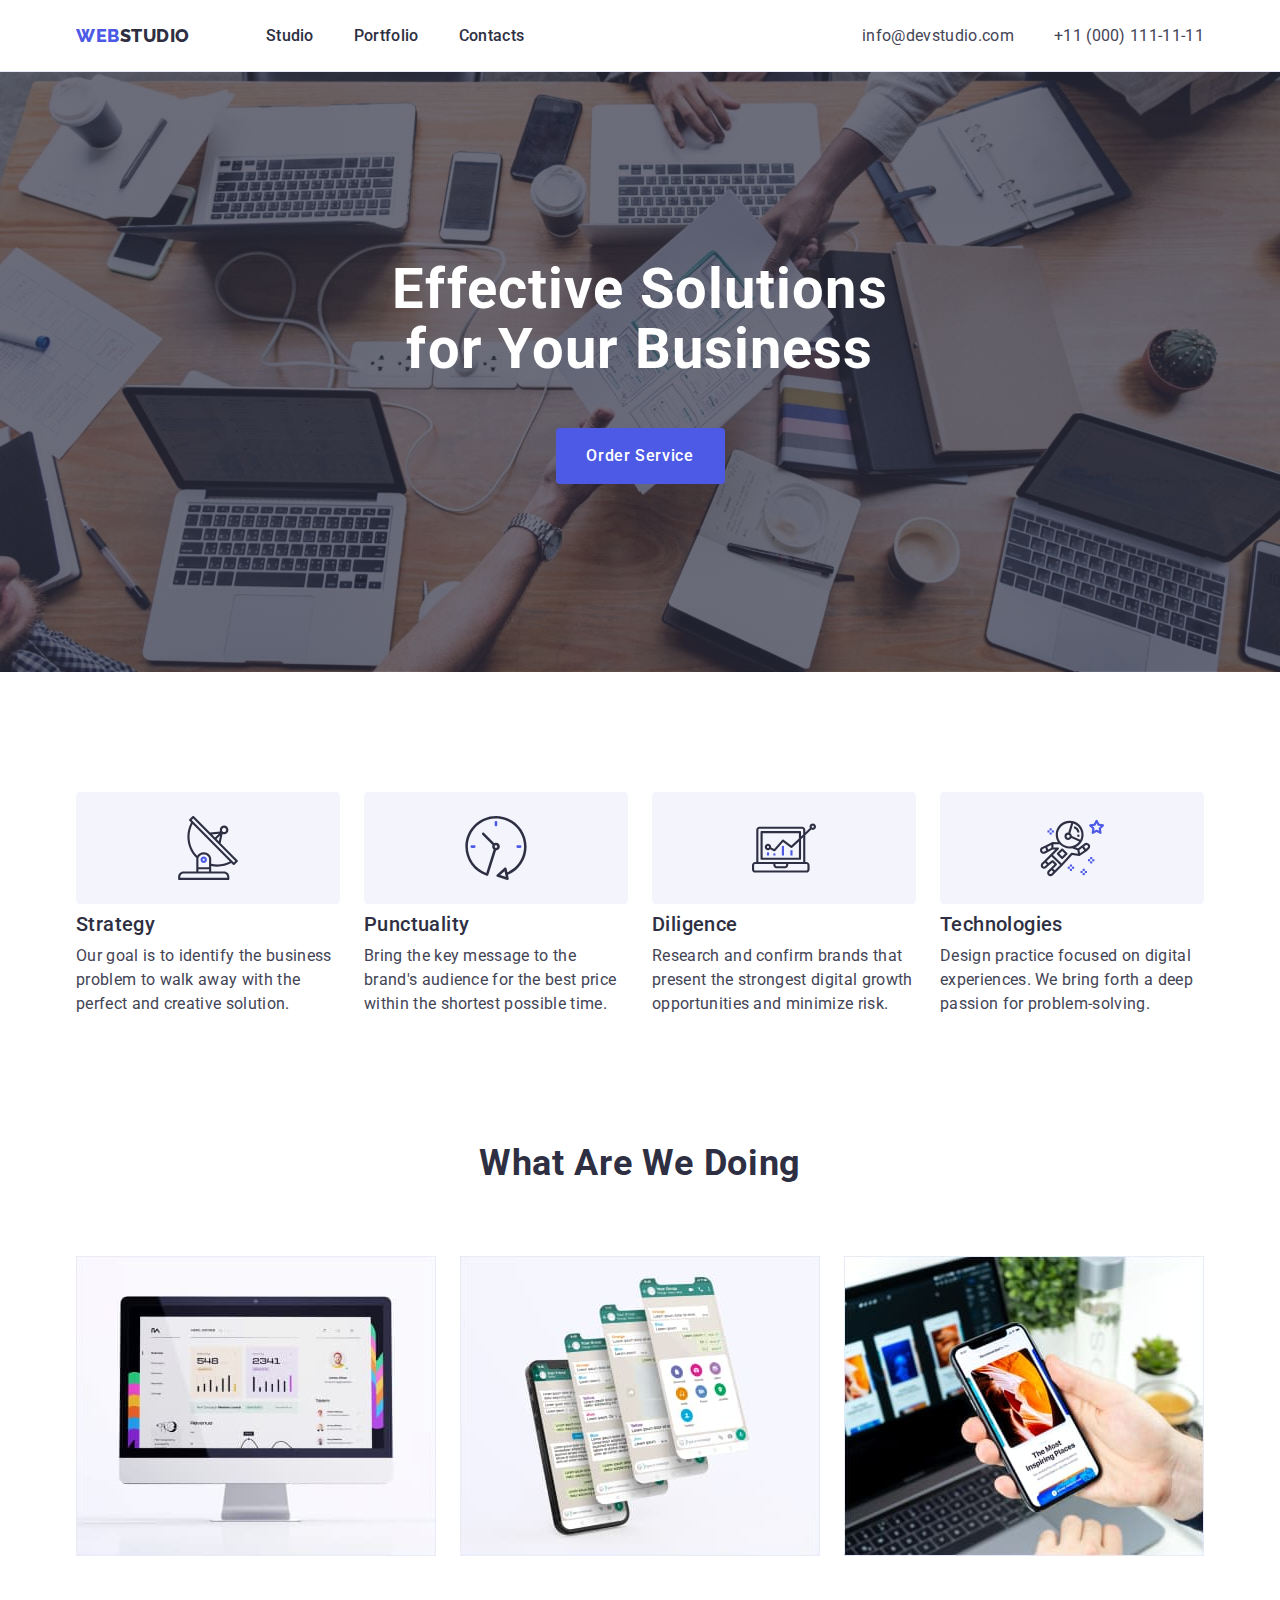
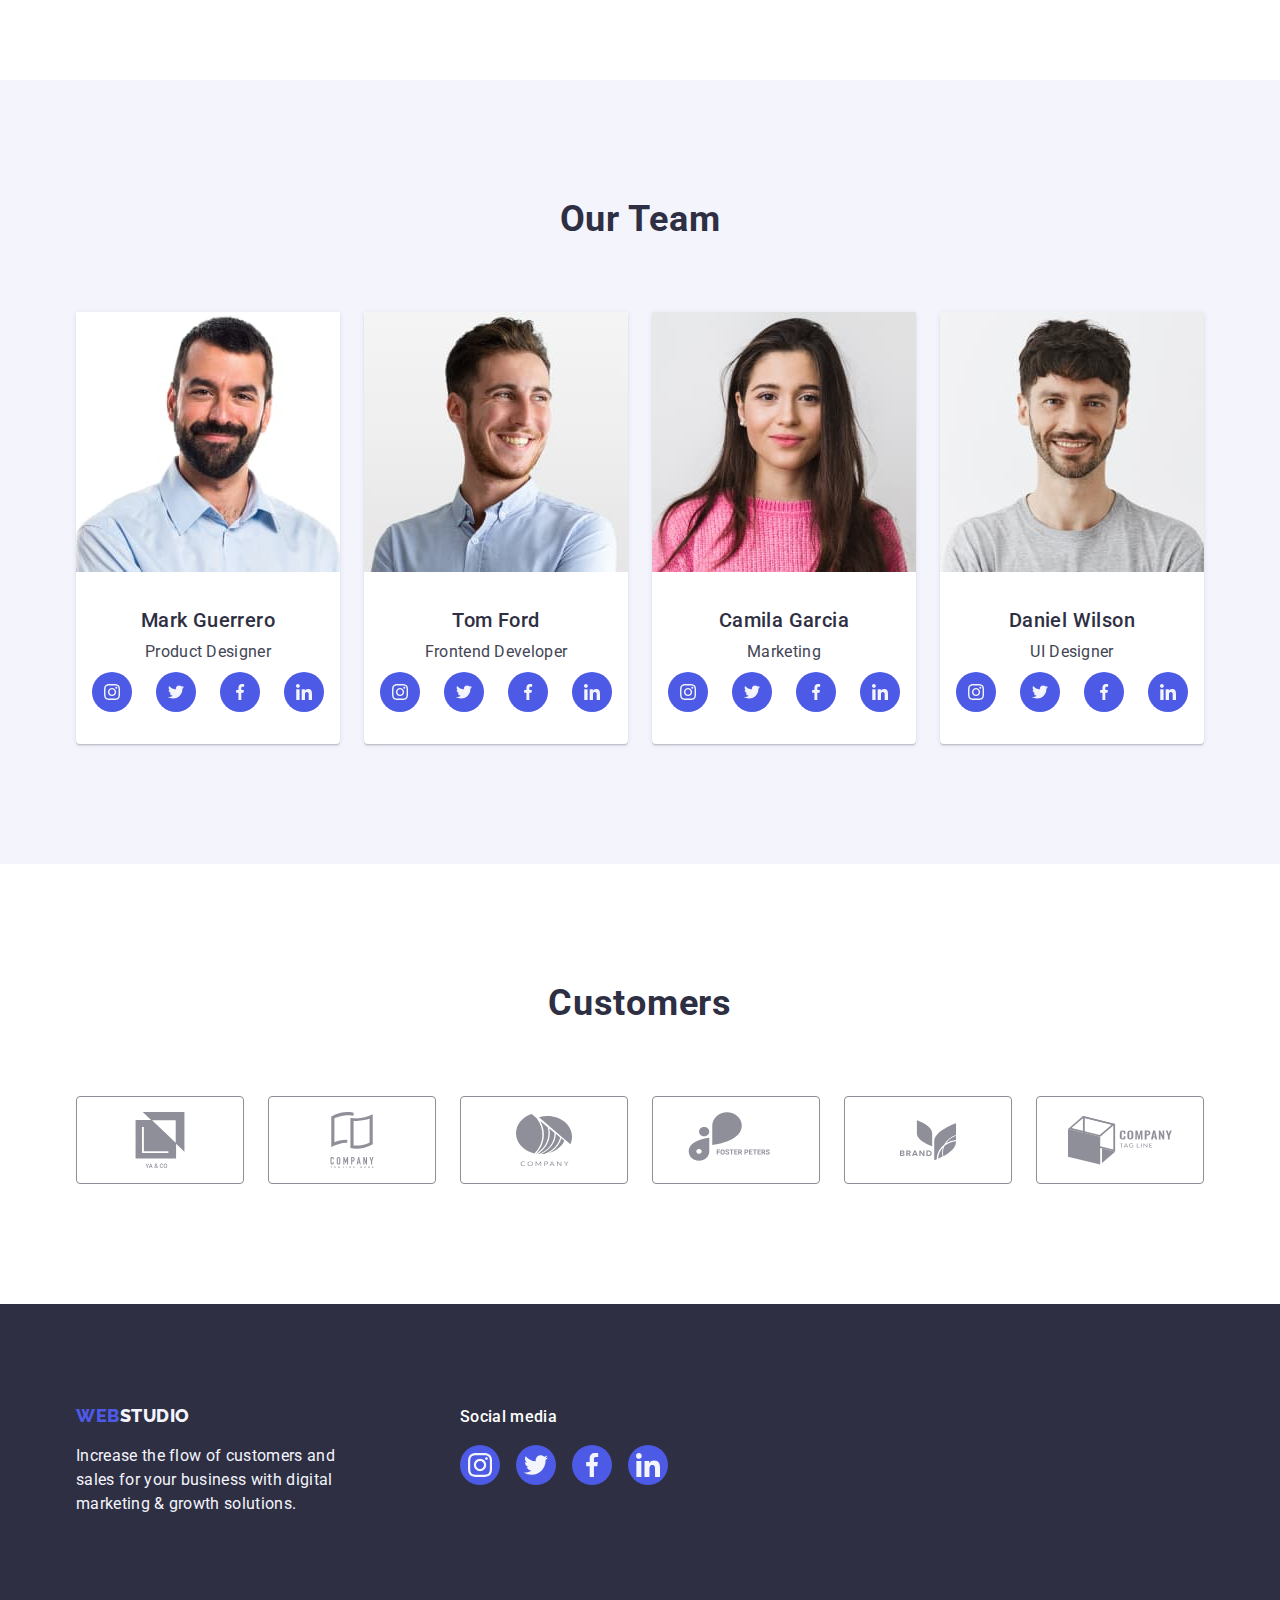
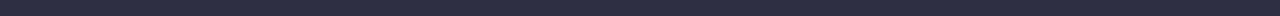
==== commit 1101f404: "rev49" ====
--- a/index.html
+++ b/index.html
@@ -63,7 +63,9 @@
       <section class="hero-section">
         <div class="container">
           <h1 class="hero-tittle">Effective Solutions for Your Business</h1>
-          <button class="hero-button" type="button">Order Service</button>
+          <button data-modal-open class="hero-button" type="button">
+            Order Service
+          </button>
         </div>
       </section>
       <!--section 2-->
@@ -602,14 +604,15 @@
     </footer>
 
     <!-- modal-window -->
-    <div class="modal-window">
-      <div class="modal">
-        <button class="close-button" type="button">
+    <div data-modal class="modal-window is-hidden">
+      <div class="backdrop">
+        <button class="close-button" data-modal-close type="button">
           <svg class="modal-close" width="8" height="8">
             <use href="./images/icons.svg#icon-close"></use>
           </svg>
         </button>
       </div>
     </div>
+    <script src="./js/modal.js"></script>
   </body>
 </html>
--- a/css/style.css
+++ b/css/style.css
@@ -634,7 +634,7 @@
     visibility 250ms cubic-bezier(0.4, 0, 0.2, 1);
 }
 
-.modal {
+.backdrop {
   position: absolute;
   top: 50%;
   left: 50%;
@@ -664,3 +664,23 @@
   transition: background-color 250ms cubic-bezier(0.4, 0, 0.2, 1),
     border 250ms cubic-bezier(0.4, 0, 0.2, 1);
 }
+
+.close-button:hover,
+.close-button:focus {
+  background-color: var(--ocean);
+  border: none;
+}
+
+.modal-close {
+  transition: fill 250ms cubic-bezier(0.4, 0, 0.2, 1);
+}
+
+.close-button:hover .modal-close,
+.close-button:focus .modal-close {
+  fill: var(--white);
+}
+
+.is-hidden {
+  opacity: 0;
+  pointer-events: none;
+}
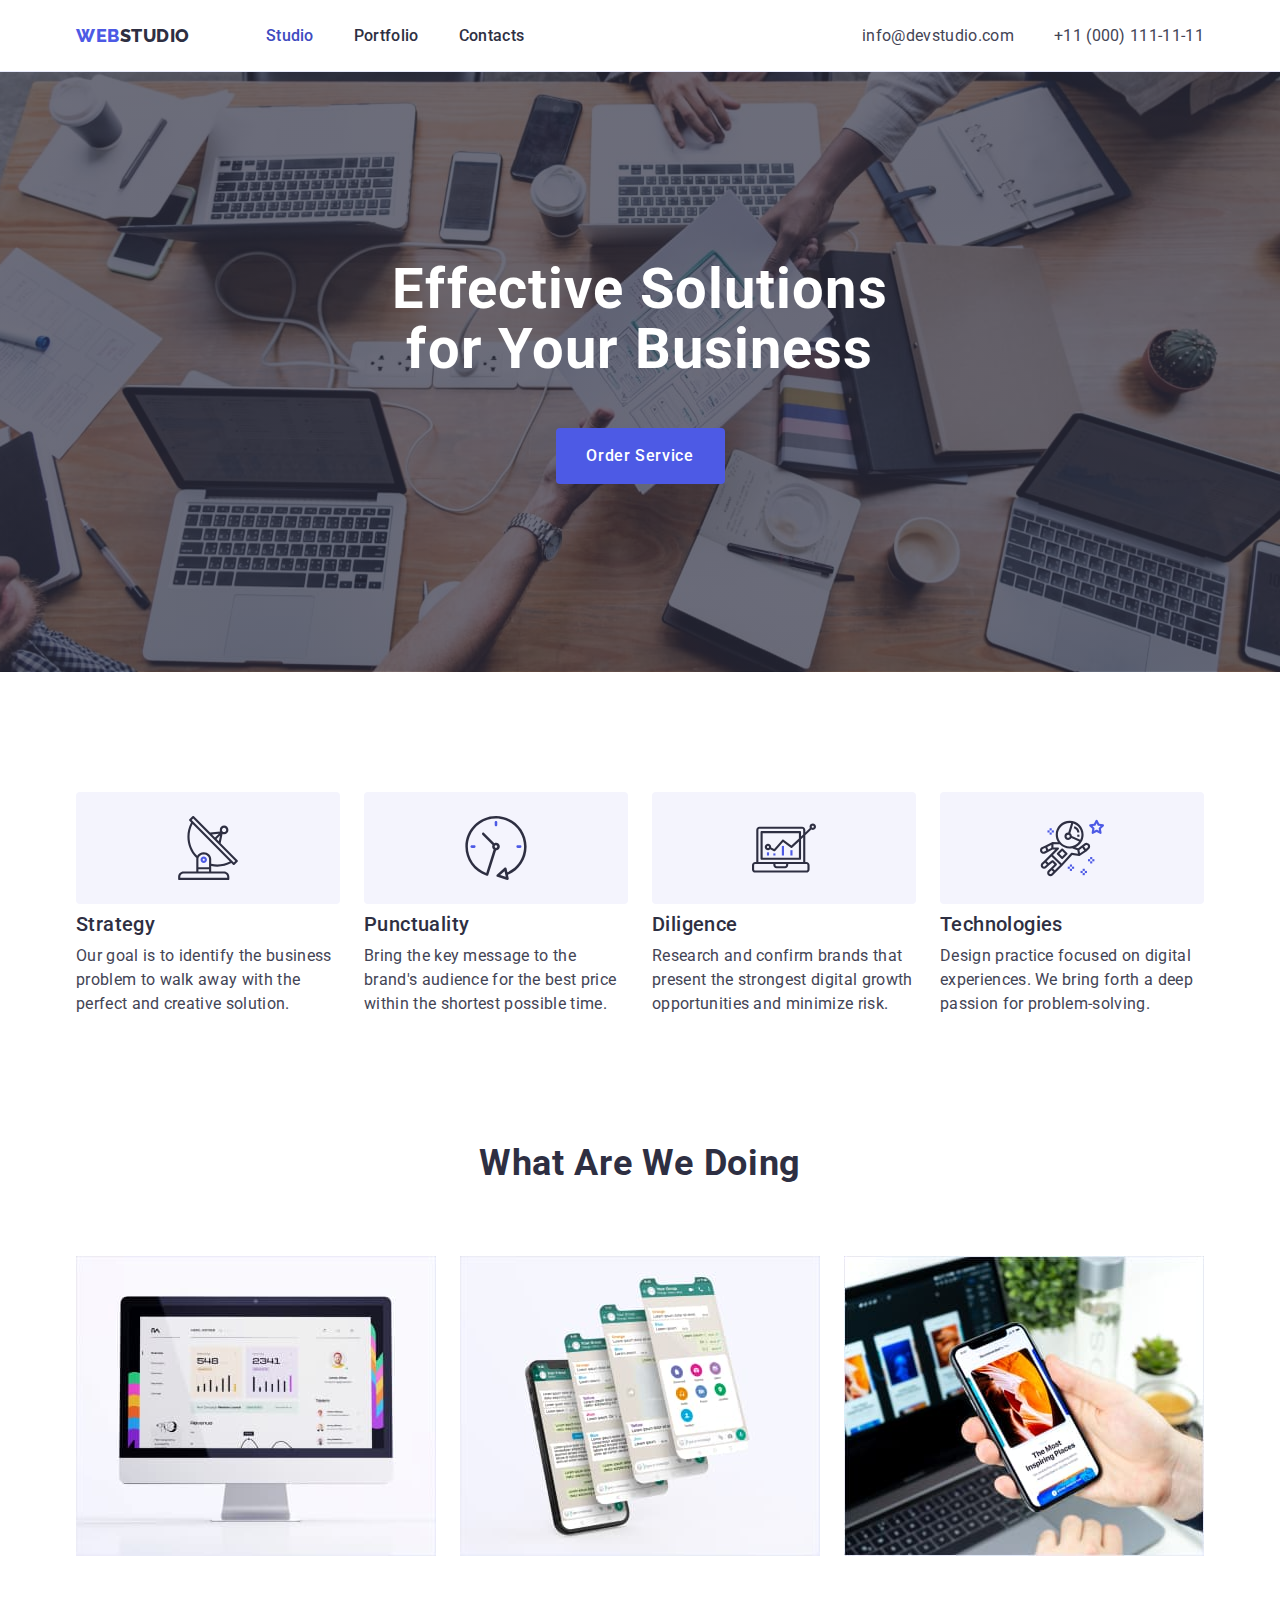
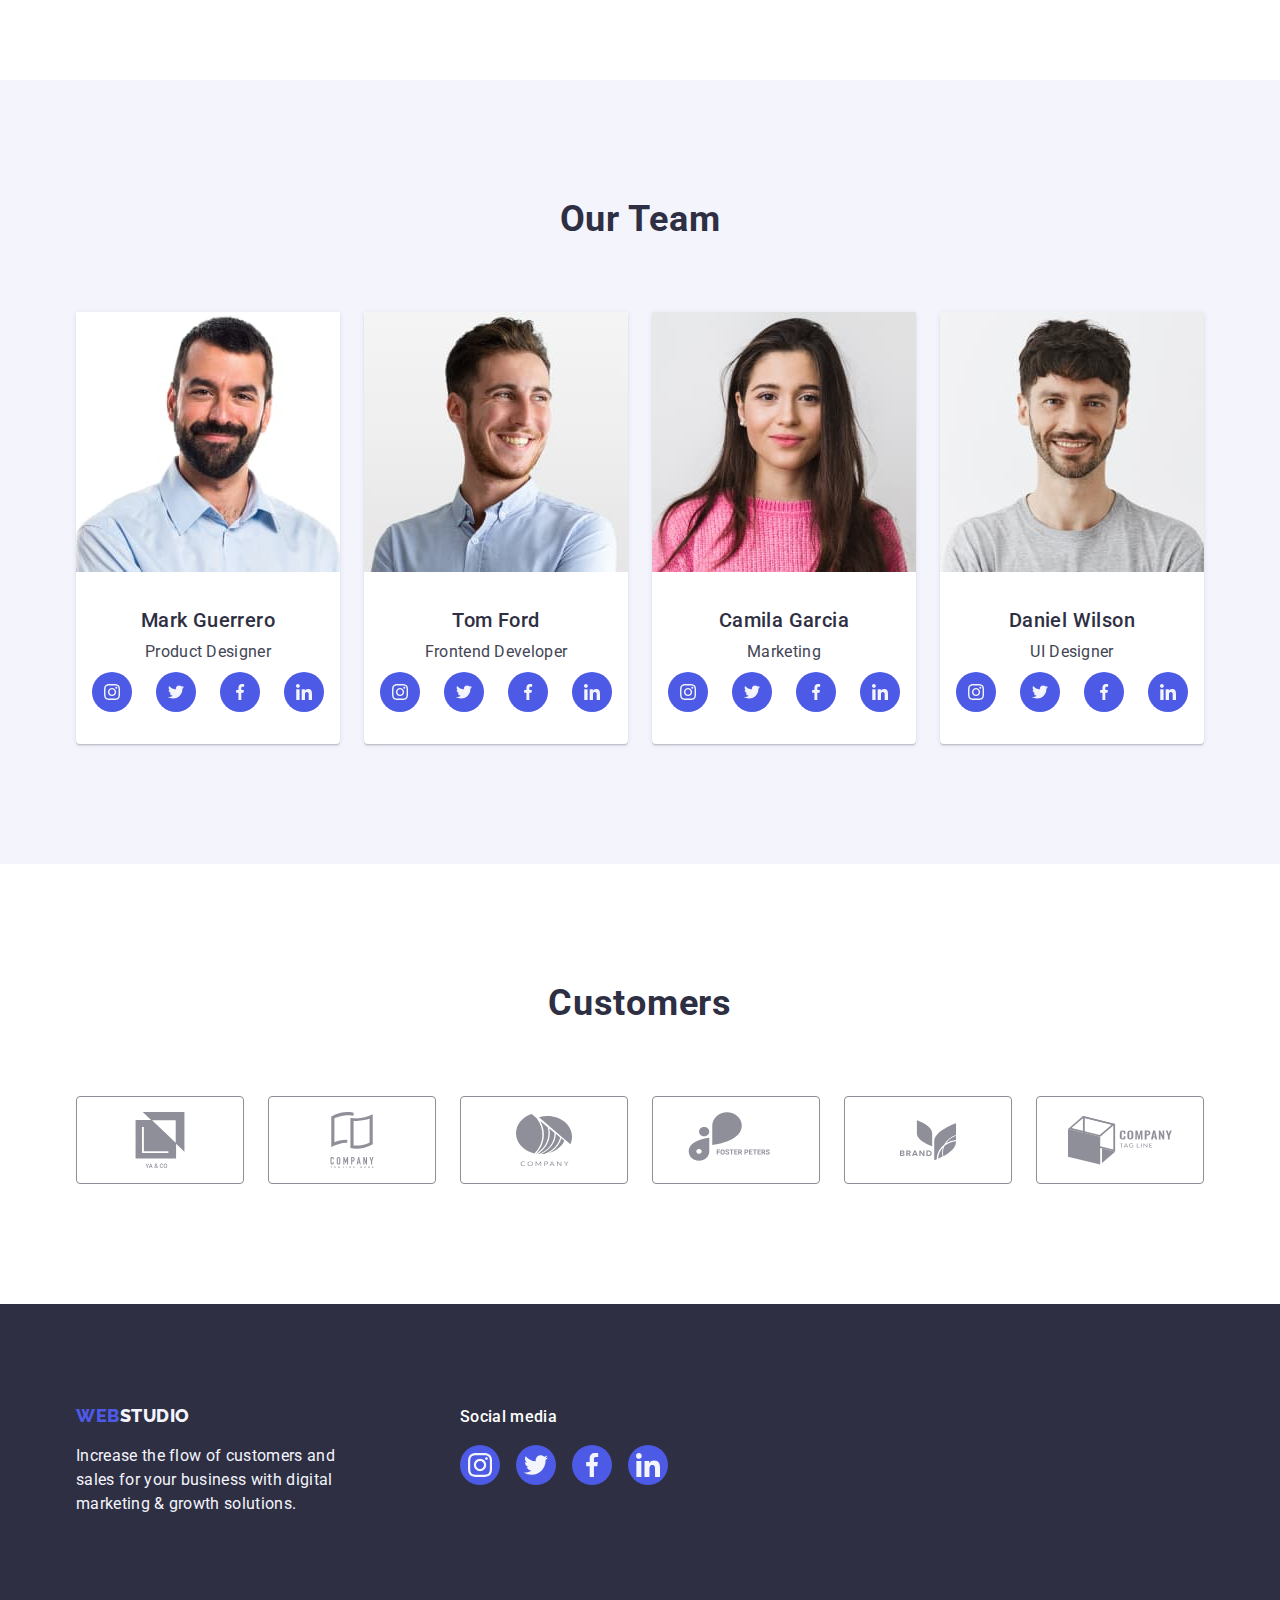
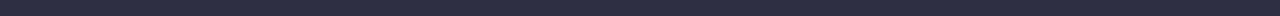
==== commit e36f5804: "rev51" ====
--- a/index.html
+++ b/index.html
@@ -30,7 +30,9 @@
           >
           <ul class="list">
             <li class="nav-list-item link">
-              <a class="nav-list-item-link link" href="./index.html">Studio</a>
+              <a class="nav-list-item-link link active-nav" href="./index.html"
+                >Studio</a
+              >
             </li>
             <li class="nav-list-item link">
               <a class="nav-list-item-link link" href="./portfolio.html"
--- a/css/style.css
+++ b/css/style.css
@@ -127,6 +127,10 @@
   padding: 24px 0;
   position: relative;
   transition: color 250ms cubic-bezier(0.4, 0, 0.2, 1);
+}
+
+.active-nav {
+  color: #404bbf;
 }
 
 .nav-list-item-link::after {
@@ -683,4 +687,5 @@
 .is-hidden {
   opacity: 0;
   pointer-events: none;
-}
+  visibility: hidden;
+}
